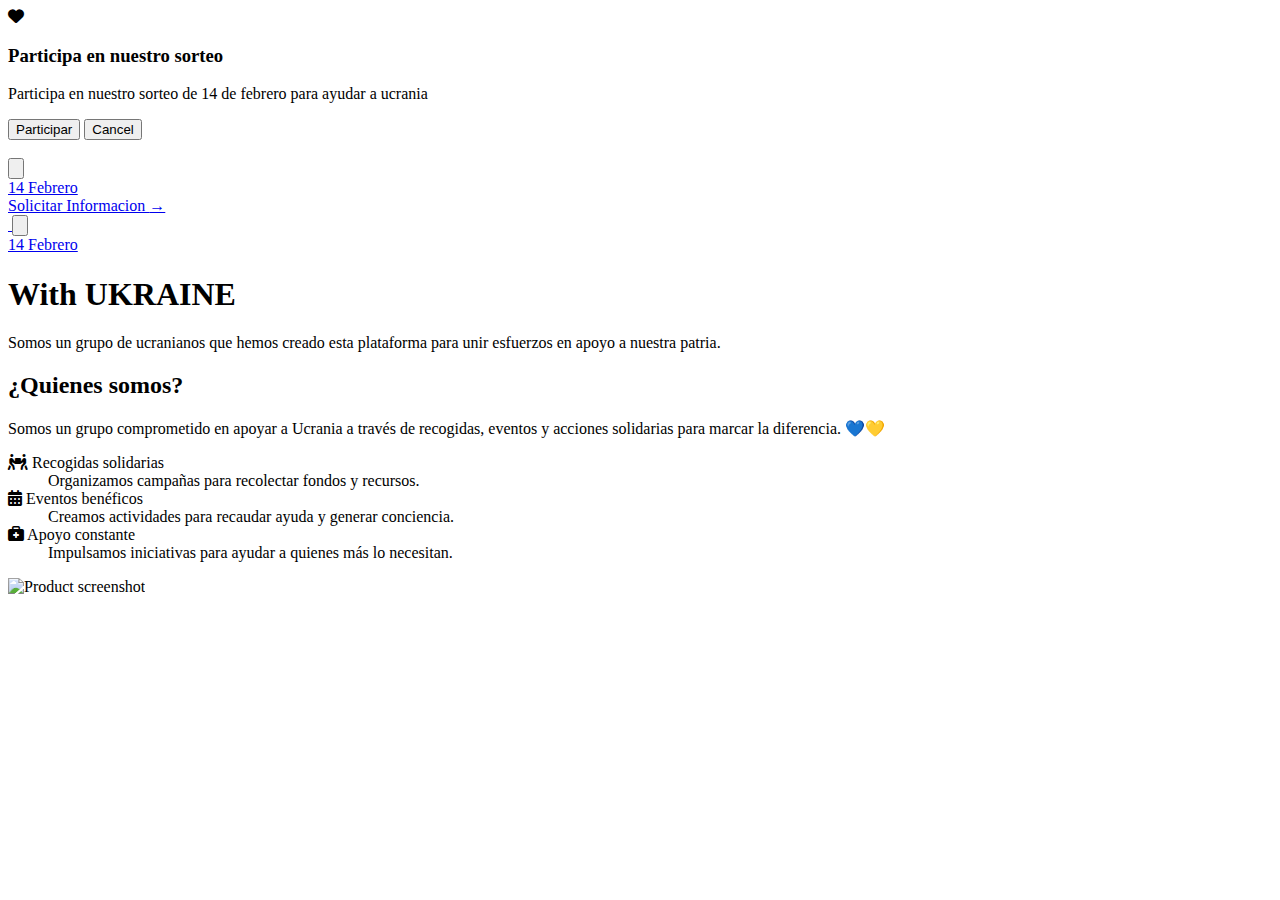
==== index.html @ a2b6163d "Update index.html" ====
<!doctype html>
<html>

<head>
    <meta charset="UTF-8">
    <meta name="viewport" content="width=device-width, initial-scale=1.0">
    <link href="./output.css" rel="stylesheet">
    <script src="https://cdn.tailwindcss.com"></script>
    <link href="https://cdnjs.cloudflare.com/ajax/libs/font-awesome/6.5.1/css/all.min.css" rel="stylesheet">

</head>

<body class="bg-white">
    <div class="relative z-50" id="alerta" aria-labelledby="modal-title" role="dialog" aria-modal="true">
        <!--
          Background backdrop, show/hide based on modal state.
      
          Entering: "ease-out duration-300"
            From: "opacity-0"
            To: "opacity-100"
          Leaving: "ease-in duration-200"
            From: "opacity-100"
            To: "opacity-0"
        -->
        <div class="fixed inset-0 bg-gray-500/75 transition-opacity" aria-hidden="true"></div>
      
        <div class="fixed inset-0 z-10 w-screen overflow-y-auto">
          <div class="flex min-h-full items-end justify-center p-4 text-center sm:items-center sm:p-0">
            <!--
              Modal panel, show/hide based on modal state.
      
              Entering: "ease-out duration-300"
                From: "opacity-0 translate-y-4 sm:translate-y-0 sm:scale-95"
                To: "opacity-100 translate-y-0 sm:scale-100"
              Leaving: "ease-in duration-200"
                From: "opacity-100 translate-y-0 sm:scale-100"
                To: "opacity-0 translate-y-4 sm:translate-y-0 sm:scale-95"
            -->
            <div class="relative transform overflow-hidden rounded-lg bg-white text-left shadow-xl transition-all sm:my-8 sm:w-full sm:max-w-lg">
              <div class="bg-white px-4 pb-4 pt-5 sm:p-6 sm:pb-4">
                <div class="sm:flex sm:items-start">
                  <div class="mx-auto flex size-12 shrink-0 items-center justify-center rounded-full bg-red-100 sm:mx-0 sm:size-10">
                    <i class="fas fa-heart text-red-600"></i>
                  </div>
                  <div class="mt-3 text-center sm:ml-4 sm:mt-0 sm:text-left">
                    <h3 class="text-base font-semibold text-gray-900" id="modal-title">Participa en nuestro sorteo</h3>
                    <div class="mt-2">
                      <p class="text-sm text-gray-500">Participa en nuestro sorteo de 14 de febrero para ayudar a ucrania</p>
                    </div>
                  </div>
                </div>
              </div>
              <div class="bg-gray-50 px-4 py-3 sm:flex sm:flex-row-reverse sm:px-6">
                <a href="14Febrery.html"><button type="button" class="inline-flex w-full justify-center rounded-md bg-red-600 px-3 py-2 text-sm font-semibold text-white shadow-sm hover:bg-red-500 sm:ml-3 sm:w-auto">Participar</button></a>
                <button type="button" class="mt-3 inline-flex w-full justify-center rounded-md bg-white px-3 py-2 text-sm font-semibold text-gray-900 shadow-sm ring-1 ring-inset ring-gray-300 hover:bg-gray-50 sm:mt-0 sm:w-auto"  onclick="document.getElementById('alerta').classList.add('hidden');">Cancel</button>
              </div>
            </div>
          </div>
        </div>
      </div>
      





    <div
        class="bg-[url('https://news.harvard.edu/wp-content/uploads/2023/02/Army.take3_.jpg')] bg-cover bg-center min-h-screen font-sans">
        <div class="absolute inset-0 bg-black bg-opacity-50 min-h-screen"></div>
        <header class="absolute inset-x-0 top-0 z-50 bg-white bg-opacity-95">
            <nav class="flex items-center justify-between p-6 lg:px-8" aria-label="Global">
                <div class="flex lg:flex-1">
                    <a href="#" class="-m-1.5 p-1.5">
                        <span class="sr-only">Your Company</span>
                        <img class="h-5 w-12 h-8"
                            src="https://upload.wikimedia.org/wikipedia/commons/d/d2/Flag_of_Ukraine.png" alt="">
                    </a>
                </div>
                <div class="flex lg:hidden">
                    <button type="button" onclick="document.getElementById('menuMobil').classList.remove('hidden');"
                        class="-m-2.5 inline-flex items-center justify-center rounded-md p-2.5 text-gray-700">
                        <span class="sr-only">Open main menu</span>
                        <svg class="h-6 w-6" fill="none" viewBox="0 0 24 24" stroke-width="1.5" stroke="currentColor"
                            aria-hidden="true">
                            <path stroke-linecap="round" stroke-linejoin="round"
                                d="M3.75 6.75h16.5M3.75 12h16.5m-16.5 5.25h16.5" />
                        </svg>
                    </button>
                </div>
                <div class="hidden lg:flex lg:gap-x-12 min-h-6">
                    <a href="14Febrery.html"
                        class="text-sm font-semibold  text-gray-900 hover:border-b-2 border-blue-600">14 Febrero</a>
                </div>
                <div class="hidden lg:flex lg:flex-1 lg:justify-end min-h-6">
                    <a href="#" class="text-sm font-semibold text-gray-900 hover:border-b-2 border-blue-600">Solicitar
                        Informacion <span aria-hidden="true">&rarr;</span></a>
                </div>
            </nav>
            <!-- Mobile menu, show/hide based on menu open state. -->
            <div class="hidden" role="dialog" aria-modal="true" id="menuMobil">
                <!-- Background backdrop, show/hide based on slide-over state. -->
                <div class="fixed inset-0 z-50"></div>
                <div
                    class="fixed inset-y-0 right-0 z-50 w-full overflow-y-auto bg-white px-6 py-6 sm:max-w-sm sm:ring-1 sm:ring-gray-900/10">
                    <div class="flex items-center justify-between">
                        <a href="#" class="-m-1.5 p-1.5">
                            <span class="sr-only"></span>
                            <img class="h-8 w-auto"
                                src="https://upload.wikimedia.org/wikipedia/commons/d/d2/Flag_of_Ukraine.png" alt="">
                        </a>
                        <button type="button" class="-m-2.5 rounded-md p-2.5 text-gray-700"
                            onclick="document.getElementById('menuMobil').classList.add('hidden');">
                            <span class="sr-only">Close menu</span>
                            <svg class="h-6 w-6" fill="none" viewBox="0 0 24 24" stroke-width="1.5"
                                stroke="currentColor" aria-hidden="true">
                                <path stroke-linecap="round" stroke-linejoin="round" d="M6 18L18 6M6 6l12 12" />
                            </svg>
                        </button>
                    </div>
                    <div class="mt-6 flow-root">
                        <div class="-my-6 divide-y divide-gray-500/10">
                            <div class="space-y-2 py-6">
                                <a href="14Febrery.html"
                                    class="-mx-3 block rounded-lg px-3 py-2 text-base font-semibold leading-7 text-gray-900 hover:bg-gray-50">14 Febrero</a>
                            </div>
                        </div>
                    </div>
                </div>
            </div>
        </header>

        <div class="relative isolate px-6 pt-14 lg:px-8">
            <div class="absolute inset-x-0 -top-40 -z-10 transform-gpu overflow-hidden blur-3xl sm:-top-80"
                aria-hidden="true">
            </div>
            <div class="mx-auto mt-24 max-w-2xl py-32 sm:py-48 lg:py-56">
                <div class="text-center">
                    <h1 class="text-6xl font-bold  text-gray-100 sm:text-6xl  mx-auto drop-shadow-2xl text-yellow-300">
                        <span class="text-blue-300">With</span> UKRAINE
                    </h1>
                    <p class="mt-6 text-2xl leading-8 text-gray-200 drop-shadow-2xl">Somos un grupo de ucranianos que hemos creado esta plataforma para unir esfuerzos en apoyo a nuestra patria.</p>
                </div>
            </div>
            <div class="absolute inset-x-0 top-[calc(100%-13rem)] -z-10 transform-gpu overflow-hidden blur-3xl sm:top-[calc(100%-30rem)]"
                aria-hidden="true">
            </div>
        </div>
    </div>


    <div class="overflow-hidden bg-white py-24 sm:py-32">
        <div class="mx-auto max-w-7xl px-6 lg:px-8">
          <div class="mx-auto grid max-w-5xl grid-cols-1 gap-x-8 gap-y-16 sm:gap-y-20 lg:mx-0 lg:max-w-none lg:grid-cols-2">
            <div class="lg:pr-8 lg:pt-4">
              <div class="lg:max-w-lg">
                <h2 class="text-base/7 font-semibold text-indigo-600">¿Quienes somos?</h2>
                <p class="mt-6 text-lg/8 text-gray-600">
                    Somos un grupo comprometido en apoyar a Ucrania a través de recogidas, eventos y acciones solidarias para marcar la diferencia. 💙💛
                </p>
                <dl class="mt-10 max-w-xl space-y-8 text-base/7 text-gray-600 lg:max-w-none">
                  <div class="relative pl-9">
                    <dt class="inline font-semibold text-gray-900">
                        <i class="fas fa-people-carry absolute left-1 top-1 size-5 text-blue-600"></i>
                      Recogidas solidarias
                    </dt>
                    <dd class="inline">Organizamos campañas para recolectar fondos y recursos.</dd>
                  </div>
                  <div class="relative pl-9">
                    <dt class="inline font-semibold text-gray-900">
                        <i class="fas fa-calendar-alt absolute left-1 top-1 size-5 text-blue-600"></i>
                      Eventos benéficos
                    </dt>
                    <dd class="inline">Creamos actividades para recaudar ayuda y generar conciencia.</dd>
                  </div>
                  <div class="relative pl-9">
                    <dt class="inline font-semibold text-gray-900">
                        <i class="fas fa-briefcase-medical absolute left-1 top-1 size-5 text-blue-600"></i>
                      Apoyo constante
                    </dt>
                    <dd class="inline">Impulsamos iniciativas para ayudar a quienes más lo necesitan.</dd>
                  </div>
                </dl>
              </div>
            </div>
            <img src="https://scontent-mad2-1.xx.fbcdn.net/v/t39.30808-6/321137244_679794130416095_3949566104194734731_n.jpg?_nc_cat=111&ccb=1-7&_nc_sid=833d8c&_nc_ohc=VjAqxbSDOZgQ7kNvgG7eJ32&_nc_oc=AdgOeaEQFK0tHNE-jDgSowk1Rozjx6UWqQG0G1ahQcMHtsNkcpV1XZ0ki5dDRpnmucW_BUl_ub6WFXS-797ycL9i&_nc_zt=23&_nc_ht=scontent-mad2-1.xx&_nc_gid=Afem6GfzBtDGXF2mvnQzTCA&oh=00_AYBz0h-4elzZ3Aw5ltiF-p58hUuXEhd-FnDLde322bGUjw&oe=67871D72" alt="Product screenshot" class="lg:w-[48rem] w-[90dvw] max-w-none rounded-xl shadow-xl ring-1 ring-gray-400/10 sm:w-[57rem] md:-ml-4 lg:-ml-0" width="2432" height="1442">
          </div>
        </div>
      </div>

<!--
  <div class="relative max-w-3xl mx-auto overflow-hidden pb-64">

    <div id="carousel" class="flex transition-transform duration-500">
      <div class="max-h-2xl w-full flex-shrink-0">
        <img src="https://scontent-mad2-1.xx.fbcdn.net/v/t39.30808-6/321137244_679794130416095_3949566104194734731_n.jpg?_nc_cat=111&ccb=1-7&_nc_sid=833d8c&_nc_ohc=VjAqxbSDOZgQ7kNvgG7eJ32&_nc_oc=AdgOeaEQFK0tHNE-jDgSowk1Rozjx6UWqQG0G1ahQcMHtsNkcpV1XZ0ki5dDRpnmucW_BUl_ub6WFXS-797ycL9i&_nc_zt=23&_nc_ht=scontent-mad2-1.xx&_nc_gid=AHRg5_4exmOF6PMIQFCkple&oh=00_AYCNdIA_QEkf7fqP9GL3FU6d3oOLPnqtrInCzu5cHaqZkQ&oe=67871D72" alt="Slide 1" class="w-full">
      </div>
      <div class="max-h-2xl w-full flex-shrink-0">
        <img src="https://scontent-mad1-1.xx.fbcdn.net/v/t39.30808-6/375950809_1840151389756657_5765390527375302239_n.jpg?_nc_cat=102&ccb=1-7&_nc_sid=833d8c&_nc_ohc=mFL5RlnmHu8Q7kNvgFbUGmw&_nc_oc=AdgdTkjpUb368ViM005WkElRFBgi7ivOPogq_k1XiSEpjl5PiXi3sVE1Gt6ifVuzGWkEnOTQZ6LhhBhZ26L3_roq&_nc_zt=23&_nc_ht=scontent-mad1-1.xx&_nc_gid=A4QV9-0YnTb9_czOYmLnXkV&oh=00_AYDCyl31qPC1lvDnQejdycBBl4kWm1NRofW4iANqbCVtog&oe=678720F5" alt="Slide 2" class="w-full">
      </div>
      <div class="max-h-2xl w-full flex-shrink-0">
        <img src="https://scontent-mad1-1.xx.fbcdn.net/v/t39.30808-6/325608784_550529347111866_7603254884123057804_n.jpg?_nc_cat=107&ccb=1-7&_nc_sid=833d8c&_nc_ohc=FVFv3f944boQ7kNvgEPAL2M&_nc_oc=Adgmz4MeSl04buzOqZcL2-fvX-2gUb-pwYioODHpU5mc_W8DxVWYi3F5mElkfNCB3roJy6xcX_bDLA1ej4NDc38o&_nc_zt=23&_nc_ht=scontent-mad1-1.xx&_nc_gid=AYW6vMtOFnOUxISUI5V6Fva&oh=00_AYCP-Az66ql5vC3FqqoA_3ElbKNGBbDwoYlEvERiLxONZQ&oe=6786FE90" alt="Slide 3" class="w-full">
      </div>
    </div>
    <button id="prev" class="absolute top-1/2 left-0 -translate-y-1/2 bg-gray-800 text-white px-4 py-2 rounded-l-md hover:bg-gray-600">❮</button>
    <button id="next" class="absolute top-1/2 right-0 -translate-y-1/2 bg-gray-800 text-white px-4 py-2 rounded-r-md hover:bg-gray-600">❯</button>
  </div>
-->

  <script>
    const carousel = document.getElementById('carousel');
    const slides = carousel.children;
    const totalSlides = slides.length;

    let currentSlide = 0;

    document.getElementById('next').addEventListener('click', () => {
      currentSlide = (currentSlide + 1) % totalSlides;
      carousel.style.transform = `translateX(-${currentSlide * 100}%)`;
    });

    document.getElementById('prev').addEventListener('click', () => {
      currentSlide = (currentSlide - 1 + totalSlides) % totalSlides;
      carousel.style.transform = `translateX(-${currentSlide * 100}%)`;
    });
  </script>
      
</body>

</html>
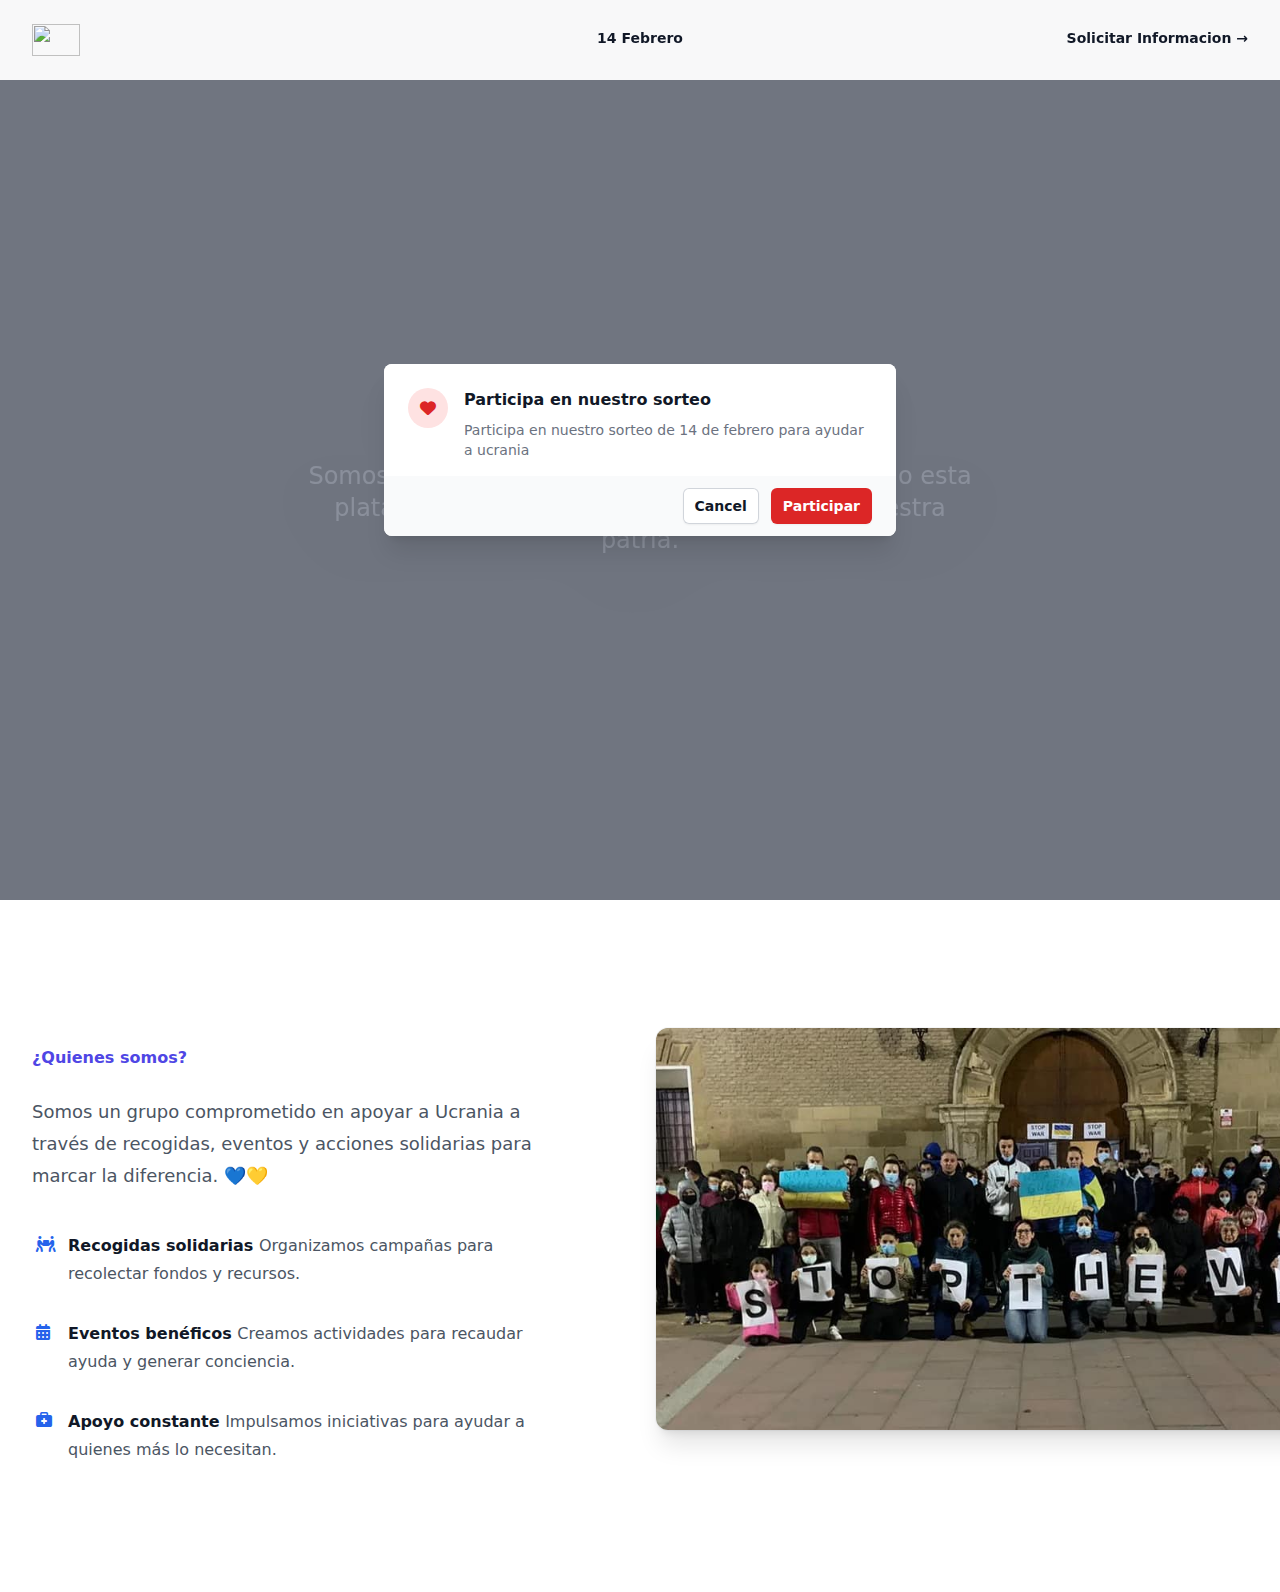
==== commit 38d1ef06: "Add files via upload" ====
--- a/index.html
+++ b/index.html
@@ -7,6 +7,8 @@
     <link href="./output.css" rel="stylesheet">
     <script src="https://cdn.tailwindcss.com"></script>
     <link href="https://cdnjs.cloudflare.com/ajax/libs/font-awesome/6.5.1/css/all.min.css" rel="stylesheet">
+    <link rel="icon" href="https://upload.wikimedia.org/wikipedia/commons/d/d2/Flag_of_Ukraine.png" type="image/x-icon">
+
 
 </head>
 
@@ -182,7 +184,7 @@
                 </dl>
               </div>
             </div>
-            <img src="https://scontent-mad2-1.xx.fbcdn.net/v/t39.30808-6/321137244_679794130416095_3949566104194734731_n.jpg?_nc_cat=111&ccb=1-7&_nc_sid=833d8c&_nc_ohc=VjAqxbSDOZgQ7kNvgG7eJ32&_nc_oc=AdgOeaEQFK0tHNE-jDgSowk1Rozjx6UWqQG0G1ahQcMHtsNkcpV1XZ0ki5dDRpnmucW_BUl_ub6WFXS-797ycL9i&_nc_zt=23&_nc_ht=scontent-mad2-1.xx&_nc_gid=Afem6GfzBtDGXF2mvnQzTCA&oh=00_AYBz0h-4elzZ3Aw5ltiF-p58hUuXEhd-FnDLde322bGUjw&oe=67871D72" alt="Product screenshot" class="lg:w-[48rem] w-[90dvw] max-w-none rounded-xl shadow-xl ring-1 ring-gray-400/10 sm:w-[57rem] md:-ml-4 lg:-ml-0" width="2432" height="1442">
+            <img src="fotoPrincipal.jpg" alt="" class="lg:w-[48rem] w-[90dvw] max-w-none rounded-xl shadow-xl ring-1 ring-gray-400/10 sm:w-[57rem] md:-ml-4 lg:-ml-0" width="2432" height="1442">
           </div>
         </div>
       </div>
@@ -226,4 +228,4 @@
       
 </body>
 
-</html>
+</html>--- a/output.css
+++ b/output.css
@@ -0,0 +1,3008 @@
+*, ::before, ::after {
+  --tw-border-spacing-x: 0;
+  --tw-border-spacing-y: 0;
+  --tw-translate-x: 0;
+  --tw-translate-y: 0;
+  --tw-rotate: 0;
+  --tw-skew-x: 0;
+  --tw-skew-y: 0;
+  --tw-scale-x: 1;
+  --tw-scale-y: 1;
+  --tw-pan-x:  ;
+  --tw-pan-y:  ;
+  --tw-pinch-zoom:  ;
+  --tw-scroll-snap-strictness: proximity;
+  --tw-gradient-from-position:  ;
+  --tw-gradient-via-position:  ;
+  --tw-gradient-to-position:  ;
+  --tw-ordinal:  ;
+  --tw-slashed-zero:  ;
+  --tw-numeric-figure:  ;
+  --tw-numeric-spacing:  ;
+  --tw-numeric-fraction:  ;
+  --tw-ring-inset:  ;
+  --tw-ring-offset-width: 0px;
+  --tw-ring-offset-color: #fff;
+  --tw-ring-color: rgb(59 130 246 / 0.5);
+  --tw-ring-offset-shadow: 0 0 #0000;
+  --tw-ring-shadow: 0 0 #0000;
+  --tw-shadow: 0 0 #0000;
+  --tw-shadow-colored: 0 0 #0000;
+  --tw-blur:  ;
+  --tw-brightness:  ;
+  --tw-contrast:  ;
+  --tw-grayscale:  ;
+  --tw-hue-rotate:  ;
+  --tw-invert:  ;
+  --tw-saturate:  ;
+  --tw-sepia:  ;
+  --tw-drop-shadow:  ;
+  --tw-backdrop-blur:  ;
+  --tw-backdrop-brightness:  ;
+  --tw-backdrop-contrast:  ;
+  --tw-backdrop-grayscale:  ;
+  --tw-backdrop-hue-rotate:  ;
+  --tw-backdrop-invert:  ;
+  --tw-backdrop-opacity:  ;
+  --tw-backdrop-saturate:  ;
+  --tw-backdrop-sepia:  ;
+  --tw-contain-size:  ;
+  --tw-contain-layout:  ;
+  --tw-contain-paint:  ;
+  --tw-contain-style:  ;
+}
+
+::backdrop {
+  --tw-border-spacing-x: 0;
+  --tw-border-spacing-y: 0;
+  --tw-translate-x: 0;
+  --tw-translate-y: 0;
+  --tw-rotate: 0;
+  --tw-skew-x: 0;
+  --tw-skew-y: 0;
+  --tw-scale-x: 1;
+  --tw-scale-y: 1;
+  --tw-pan-x:  ;
+  --tw-pan-y:  ;
+  --tw-pinch-zoom:  ;
+  --tw-scroll-snap-strictness: proximity;
+  --tw-gradient-from-position:  ;
+  --tw-gradient-via-position:  ;
+  --tw-gradient-to-position:  ;
+  --tw-ordinal:  ;
+  --tw-slashed-zero:  ;
+  --tw-numeric-figure:  ;
+  --tw-numeric-spacing:  ;
+  --tw-numeric-fraction:  ;
+  --tw-ring-inset:  ;
+  --tw-ring-offset-width: 0px;
+  --tw-ring-offset-color: #fff;
+  --tw-ring-color: rgb(59 130 246 / 0.5);
+  --tw-ring-offset-shadow: 0 0 #0000;
+  --tw-ring-shadow: 0 0 #0000;
+  --tw-shadow: 0 0 #0000;
+  --tw-shadow-colored: 0 0 #0000;
+  --tw-blur:  ;
+  --tw-brightness:  ;
+  --tw-contrast:  ;
+  --tw-grayscale:  ;
+  --tw-hue-rotate:  ;
+  --tw-invert:  ;
+  --tw-saturate:  ;
+  --tw-sepia:  ;
+  --tw-drop-shadow:  ;
+  --tw-backdrop-blur:  ;
+  --tw-backdrop-brightness:  ;
+  --tw-backdrop-contrast:  ;
+  --tw-backdrop-grayscale:  ;
+  --tw-backdrop-hue-rotate:  ;
+  --tw-backdrop-invert:  ;
+  --tw-backdrop-opacity:  ;
+  --tw-backdrop-saturate:  ;
+  --tw-backdrop-sepia:  ;
+  --tw-contain-size:  ;
+  --tw-contain-layout:  ;
+  --tw-contain-paint:  ;
+  --tw-contain-style:  ;
+}
+
+/*
+! tailwindcss v3.4.17 | MIT License | https://tailwindcss.com
+*/
+
+/*
+1. Prevent padding and border from affecting element width. (https://github.com/mozdevs/cssremedy/issues/4)
+2. Allow adding a border to an element by just adding a border-width. (https://github.com/tailwindcss/tailwindcss/pull/116)
+*/
+
+*,
+::before,
+::after {
+  box-sizing: border-box;
+  /* 1 */
+  border-width: 0;
+  /* 2 */
+  border-style: solid;
+  /* 2 */
+  border-color: #e5e7eb;
+  /* 2 */
+}
+
+::before,
+::after {
+  --tw-content: '';
+}
+
+/*
+1. Use a consistent sensible line-height in all browsers.
+2. Prevent adjustments of font size after orientation changes in iOS.
+3. Use a more readable tab size.
+4. Use the user's configured `sans` font-family by default.
+5. Use the user's configured `sans` font-feature-settings by default.
+6. Use the user's configured `sans` font-variation-settings by default.
+7. Disable tap highlights on iOS
+*/
+
+html,
+:host {
+  line-height: 1.5;
+  /* 1 */
+  -webkit-text-size-adjust: 100%;
+  /* 2 */
+  -moz-tab-size: 4;
+  /* 3 */
+  -o-tab-size: 4;
+     tab-size: 4;
+  /* 3 */
+  font-family: ui-sans-serif, system-ui, sans-serif, "Apple Color Emoji", "Segoe UI Emoji", "Segoe UI Symbol", "Noto Color Emoji";
+  /* 4 */
+  font-feature-settings: normal;
+  /* 5 */
+  font-variation-settings: normal;
+  /* 6 */
+  -webkit-tap-highlight-color: transparent;
+  /* 7 */
+}
+
+/*
+1. Remove the margin in all browsers.
+2. Inherit line-height from `html` so users can set them as a class directly on the `html` element.
+*/
+
+body {
+  margin: 0;
+  /* 1 */
+  line-height: inherit;
+  /* 2 */
+}
+
+/*
+1. Add the correct height in Firefox.
+2. Correct the inheritance of border color in Firefox. (https://bugzilla.mozilla.org/show_bug.cgi?id=190655)
+3. Ensure horizontal rules are visible by default.
+*/
+
+hr {
+  height: 0;
+  /* 1 */
+  color: inherit;
+  /* 2 */
+  border-top-width: 1px;
+  /* 3 */
+}
+
+/*
+Add the correct text decoration in Chrome, Edge, and Safari.
+*/
+
+abbr:where([title]) {
+  -webkit-text-decoration: underline dotted;
+          text-decoration: underline dotted;
+}
+
+/*
+Remove the default font size and weight for headings.
+*/
+
+h1,
+h2,
+h3,
+h4,
+h5,
+h6 {
+  font-size: inherit;
+  font-weight: inherit;
+}
+
+/*
+Reset links to optimize for opt-in styling instead of opt-out.
+*/
+
+a {
+  color: inherit;
+  text-decoration: inherit;
+}
+
+/*
+Add the correct font weight in Edge and Safari.
+*/
+
+b,
+strong {
+  font-weight: bolder;
+}
+
+/*
+1. Use the user's configured `mono` font-family by default.
+2. Use the user's configured `mono` font-feature-settings by default.
+3. Use the user's configured `mono` font-variation-settings by default.
+4. Correct the odd `em` font sizing in all browsers.
+*/
+
+code,
+kbd,
+samp,
+pre {
+  font-family: ui-monospace, SFMono-Regular, Menlo, Monaco, Consolas, "Liberation Mono", "Courier New", monospace;
+  /* 1 */
+  font-feature-settings: normal;
+  /* 2 */
+  font-variation-settings: normal;
+  /* 3 */
+  font-size: 1em;
+  /* 4 */
+}
+
+/*
+Add the correct font size in all browsers.
+*/
+
+small {
+  font-size: 80%;
+}
+
+/*
+Prevent `sub` and `sup` elements from affecting the line height in all browsers.
+*/
+
+sub,
+sup {
+  font-size: 75%;
+  line-height: 0;
+  position: relative;
+  vertical-align: baseline;
+}
+
+sub {
+  bottom: -0.25em;
+}
+
+sup {
+  top: -0.5em;
+}
+
+/*
+1. Remove text indentation from table contents in Chrome and Safari. (https://bugs.chromium.org/p/chromium/issues/detail?id=999088, https://bugs.webkit.org/show_bug.cgi?id=201297)
+2. Correct table border color inheritance in all Chrome and Safari. (https://bugs.chromium.org/p/chromium/issues/detail?id=935729, https://bugs.webkit.org/show_bug.cgi?id=195016)
+3. Remove gaps between table borders by default.
+*/
+
+table {
+  text-indent: 0;
+  /* 1 */
+  border-color: inherit;
+  /* 2 */
+  border-collapse: collapse;
+  /* 3 */
+}
+
+/*
+1. Change the font styles in all browsers.
+2. Remove the margin in Firefox and Safari.
+3. Remove default padding in all browsers.
+*/
+
+button,
+input,
+optgroup,
+select,
+textarea {
+  font-family: inherit;
+  /* 1 */
+  font-feature-settings: inherit;
+  /* 1 */
+  font-variation-settings: inherit;
+  /* 1 */
+  font-size: 100%;
+  /* 1 */
+  font-weight: inherit;
+  /* 1 */
+  line-height: inherit;
+  /* 1 */
+  letter-spacing: inherit;
+  /* 1 */
+  color: inherit;
+  /* 1 */
+  margin: 0;
+  /* 2 */
+  padding: 0;
+  /* 3 */
+}
+
+/*
+Remove the inheritance of text transform in Edge and Firefox.
+*/
+
+button,
+select {
+  text-transform: none;
+}
+
+/*
+1. Correct the inability to style clickable types in iOS and Safari.
+2. Remove default button styles.
+*/
+
+button,
+input:where([type='button']),
+input:where([type='reset']),
+input:where([type='submit']) {
+  -webkit-appearance: button;
+  /* 1 */
+  background-color: transparent;
+  /* 2 */
+  background-image: none;
+  /* 2 */
+}
+
+/*
+Use the modern Firefox focus style for all focusable elements.
+*/
+
+:-moz-focusring {
+  outline: auto;
+}
+
+/*
+Remove the additional `:invalid` styles in Firefox. (https://github.com/mozilla/gecko-dev/blob/2f9eacd9d3d995c937b4251a5557d95d494c9be1/layout/style/res/forms.css#L728-L737)
+*/
+
+:-moz-ui-invalid {
+  box-shadow: none;
+}
+
+/*
+Add the correct vertical alignment in Chrome and Firefox.
+*/
+
+progress {
+  vertical-align: baseline;
+}
+
+/*
+Correct the cursor style of increment and decrement buttons in Safari.
+*/
+
+::-webkit-inner-spin-button,
+::-webkit-outer-spin-button {
+  height: auto;
+}
+
+/*
+1. Correct the odd appearance in Chrome and Safari.
+2. Correct the outline style in Safari.
+*/
+
+[type='search'] {
+  -webkit-appearance: textfield;
+  /* 1 */
+  outline-offset: -2px;
+  /* 2 */
+}
+
+/*
+Remove the inner padding in Chrome and Safari on macOS.
+*/
+
+::-webkit-search-decoration {
+  -webkit-appearance: none;
+}
+
+/*
+1. Correct the inability to style clickable types in iOS and Safari.
+2. Change font properties to `inherit` in Safari.
+*/
+
+::-webkit-file-upload-button {
+  -webkit-appearance: button;
+  /* 1 */
+  font: inherit;
+  /* 2 */
+}
+
+/*
+Add the correct display in Chrome and Safari.
+*/
+
+summary {
+  display: list-item;
+}
+
+/*
+Removes the default spacing and border for appropriate elements.
+*/
+
+blockquote,
+dl,
+dd,
+h1,
+h2,
+h3,
+h4,
+h5,
+h6,
+hr,
+figure,
+p,
+pre {
+  margin: 0;
+}
+
+fieldset {
+  margin: 0;
+  padding: 0;
+}
+
+legend {
+  padding: 0;
+}
+
+ol,
+ul,
+menu {
+  list-style: none;
+  margin: 0;
+  padding: 0;
+}
+
+/*
+Reset default styling for dialogs.
+*/
+
+dialog {
+  padding: 0;
+}
+
+/*
+Prevent resizing textareas horizontally by default.
+*/
+
+textarea {
+  resize: vertical;
+}
+
+/*
+1. Reset the default placeholder opacity in Firefox. (https://github.com/tailwindlabs/tailwindcss/issues/3300)
+2. Set the default placeholder color to the user's configured gray 400 color.
+*/
+
+input::-moz-placeholder, textarea::-moz-placeholder {
+  opacity: 1;
+  /* 1 */
+  color: #9ca3af;
+  /* 2 */
+}
+
+input::placeholder,
+textarea::placeholder {
+  opacity: 1;
+  /* 1 */
+  color: #9ca3af;
+  /* 2 */
+}
+
+/*
+Set the default cursor for buttons.
+*/
+
+button,
+[role="button"] {
+  cursor: pointer;
+}
+
+/*
+Make sure disabled buttons don't get the pointer cursor.
+*/
+
+:disabled {
+  cursor: default;
+}
+
+/*
+1. Make replaced elements `display: block` by default. (https://github.com/mozdevs/cssremedy/issues/14)
+2. Add `vertical-align: middle` to align replaced elements more sensibly by default. (https://github.com/jensimmons/cssremedy/issues/14#issuecomment-634934210)
+   This can trigger a poorly considered lint error in some tools but is included by design.
+*/
+
+img,
+svg,
+video,
+canvas,
+audio,
+iframe,
+embed,
+object {
+  display: block;
+  /* 1 */
+  vertical-align: middle;
+  /* 2 */
+}
+
+/*
+Constrain images and videos to the parent width and preserve their intrinsic aspect ratio. (https://github.com/mozdevs/cssremedy/issues/14)
+*/
+
+img,
+video {
+  max-width: 100%;
+  height: auto;
+}
+
+/* Make elements with the HTML hidden attribute stay hidden by default */
+
+[hidden]:where(:not([hidden="until-found"])) {
+  display: none;
+}
+
+:root,
+[data-theme] {
+  background-color: var(--fallback-b1,oklch(var(--b1)/1));
+  color: var(--fallback-bc,oklch(var(--bc)/1));
+}
+
+@supports not (color: oklch(0% 0 0)) {
+  :root {
+    color-scheme: light;
+    --fallback-p: #491eff;
+    --fallback-pc: #d4dbff;
+    --fallback-s: #ff41c7;
+    --fallback-sc: #fff9fc;
+    --fallback-a: #00cfbd;
+    --fallback-ac: #00100d;
+    --fallback-n: #2b3440;
+    --fallback-nc: #d7dde4;
+    --fallback-b1: #ffffff;
+    --fallback-b2: #e5e6e6;
+    --fallback-b3: #e5e6e6;
+    --fallback-bc: #1f2937;
+    --fallback-in: #00b3f0;
+    --fallback-inc: #000000;
+    --fallback-su: #00ca92;
+    --fallback-suc: #000000;
+    --fallback-wa: #ffc22d;
+    --fallback-wac: #000000;
+    --fallback-er: #ff6f70;
+    --fallback-erc: #000000;
+  }
+
+  @media (prefers-color-scheme: dark) {
+    :root {
+      color-scheme: dark;
+      --fallback-p: #7582ff;
+      --fallback-pc: #050617;
+      --fallback-s: #ff71cf;
+      --fallback-sc: #190211;
+      --fallback-a: #00c7b5;
+      --fallback-ac: #000e0c;
+      --fallback-n: #2a323c;
+      --fallback-nc: #a6adbb;
+      --fallback-b1: #1d232a;
+      --fallback-b2: #191e24;
+      --fallback-b3: #15191e;
+      --fallback-bc: #a6adbb;
+      --fallback-in: #00b3f0;
+      --fallback-inc: #000000;
+      --fallback-su: #00ca92;
+      --fallback-suc: #000000;
+      --fallback-wa: #ffc22d;
+      --fallback-wac: #000000;
+      --fallback-er: #ff6f70;
+      --fallback-erc: #000000;
+    }
+  }
+}
+
+html {
+  -webkit-tap-highlight-color: transparent;
+}
+
+* {
+  scrollbar-color: color-mix(in oklch, currentColor 35%, transparent) transparent;
+}
+
+*:hover {
+  scrollbar-color: color-mix(in oklch, currentColor 60%, transparent) transparent;
+}
+
+:root {
+  color-scheme: light;
+  --in: 72.06% 0.191 231.6;
+  --su: 64.8% 0.150 160;
+  --wa: 84.71% 0.199 83.87;
+  --er: 71.76% 0.221 22.18;
+  --pc: 89.824% 0.06192 275.75;
+  --ac: 15.352% 0.0368 183.61;
+  --inc: 0% 0 0;
+  --suc: 0% 0 0;
+  --wac: 0% 0 0;
+  --erc: 0% 0 0;
+  --rounded-box: 1rem;
+  --rounded-btn: 0.5rem;
+  --rounded-badge: 1.9rem;
+  --animation-btn: 0.25s;
+  --animation-input: .2s;
+  --btn-focus-scale: 0.95;
+  --border-btn: 1px;
+  --tab-border: 1px;
+  --tab-radius: 0.5rem;
+  --p: 49.12% 0.3096 275.75;
+  --s: 69.71% 0.329 342.55;
+  --sc: 98.71% 0.0106 342.55;
+  --a: 76.76% 0.184 183.61;
+  --n: 32.1785% 0.02476 255.701624;
+  --nc: 89.4994% 0.011585 252.096176;
+  --b1: 100% 0 0;
+  --b2: 96.1151% 0 0;
+  --b3: 92.4169% 0.00108 197.137559;
+  --bc: 27.8078% 0.029596 256.847952;
+}
+
+@media (prefers-color-scheme: dark) {
+  :root {
+    color-scheme: dark;
+    --in: 72.06% 0.191 231.6;
+    --su: 64.8% 0.150 160;
+    --wa: 84.71% 0.199 83.87;
+    --er: 71.76% 0.221 22.18;
+    --pc: 13.138% 0.0392 275.75;
+    --sc: 14.96% 0.052 342.55;
+    --ac: 14.902% 0.0334 183.61;
+    --inc: 0% 0 0;
+    --suc: 0% 0 0;
+    --wac: 0% 0 0;
+    --erc: 0% 0 0;
+    --rounded-box: 1rem;
+    --rounded-btn: 0.5rem;
+    --rounded-badge: 1.9rem;
+    --animation-btn: 0.25s;
+    --animation-input: .2s;
+    --btn-focus-scale: 0.95;
+    --border-btn: 1px;
+    --tab-border: 1px;
+    --tab-radius: 0.5rem;
+    --p: 65.69% 0.196 275.75;
+    --s: 74.8% 0.26 342.55;
+    --a: 74.51% 0.167 183.61;
+    --n: 31.3815% 0.021108 254.139175;
+    --nc: 74.6477% 0.0216 264.435964;
+    --b1: 25.3267% 0.015896 252.417568;
+    --b2: 23.2607% 0.013807 253.100675;
+    --b3: 21.1484% 0.01165 254.087939;
+    --bc: 74.6477% 0.0216 264.435964;
+  }
+}
+
+[data-theme=light] {
+  color-scheme: light;
+  --in: 72.06% 0.191 231.6;
+  --su: 64.8% 0.150 160;
+  --wa: 84.71% 0.199 83.87;
+  --er: 71.76% 0.221 22.18;
+  --pc: 89.824% 0.06192 275.75;
+  --ac: 15.352% 0.0368 183.61;
+  --inc: 0% 0 0;
+  --suc: 0% 0 0;
+  --wac: 0% 0 0;
+  --erc: 0% 0 0;
+  --rounded-box: 1rem;
+  --rounded-btn: 0.5rem;
+  --rounded-badge: 1.9rem;
+  --animation-btn: 0.25s;
+  --animation-input: .2s;
+  --btn-focus-scale: 0.95;
+  --border-btn: 1px;
+  --tab-border: 1px;
+  --tab-radius: 0.5rem;
+  --p: 49.12% 0.3096 275.75;
+  --s: 69.71% 0.329 342.55;
+  --sc: 98.71% 0.0106 342.55;
+  --a: 76.76% 0.184 183.61;
+  --n: 32.1785% 0.02476 255.701624;
+  --nc: 89.4994% 0.011585 252.096176;
+  --b1: 100% 0 0;
+  --b2: 96.1151% 0 0;
+  --b3: 92.4169% 0.00108 197.137559;
+  --bc: 27.8078% 0.029596 256.847952;
+}
+
+[data-theme=dark] {
+  color-scheme: dark;
+  --in: 72.06% 0.191 231.6;
+  --su: 64.8% 0.150 160;
+  --wa: 84.71% 0.199 83.87;
+  --er: 71.76% 0.221 22.18;
+  --pc: 13.138% 0.0392 275.75;
+  --sc: 14.96% 0.052 342.55;
+  --ac: 14.902% 0.0334 183.61;
+  --inc: 0% 0 0;
+  --suc: 0% 0 0;
+  --wac: 0% 0 0;
+  --erc: 0% 0 0;
+  --rounded-box: 1rem;
+  --rounded-btn: 0.5rem;
+  --rounded-badge: 1.9rem;
+  --animation-btn: 0.25s;
+  --animation-input: .2s;
+  --btn-focus-scale: 0.95;
+  --border-btn: 1px;
+  --tab-border: 1px;
+  --tab-radius: 0.5rem;
+  --p: 65.69% 0.196 275.75;
+  --s: 74.8% 0.26 342.55;
+  --a: 74.51% 0.167 183.61;
+  --n: 31.3815% 0.021108 254.139175;
+  --nc: 74.6477% 0.0216 264.435964;
+  --b1: 25.3267% 0.015896 252.417568;
+  --b2: 23.2607% 0.013807 253.100675;
+  --b3: 21.1484% 0.01165 254.087939;
+  --bc: 74.6477% 0.0216 264.435964;
+}
+
+@media (hover:hover) {
+  .link-hover:hover {
+    text-decoration-line: underline;
+  }
+
+  .menu li > *:not(ul, .menu-title, details, .btn):active,
+.menu li > *:not(ul, .menu-title, details, .btn).active,
+.menu li > details > summary:active {
+    --tw-bg-opacity: 1;
+    background-color: var(--fallback-n,oklch(var(--n)/var(--tw-bg-opacity)));
+    --tw-text-opacity: 1;
+    color: var(--fallback-nc,oklch(var(--nc)/var(--tw-text-opacity)));
+  }
+}
+
+.btn {
+  display: inline-flex;
+  height: 3rem;
+  min-height: 3rem;
+  flex-shrink: 0;
+  cursor: pointer;
+  -webkit-user-select: none;
+     -moz-user-select: none;
+          user-select: none;
+  flex-wrap: wrap;
+  align-items: center;
+  justify-content: center;
+  border-radius: var(--rounded-btn, 0.5rem);
+  border-color: transparent;
+  border-color: oklch(var(--btn-color, var(--b2)) / var(--tw-border-opacity));
+  padding-left: 1rem;
+  padding-right: 1rem;
+  text-align: center;
+  font-size: 0.875rem;
+  line-height: 1em;
+  gap: 0.5rem;
+  font-weight: 600;
+  text-decoration-line: none;
+  transition-duration: 200ms;
+  transition-timing-function: cubic-bezier(0, 0, 0.2, 1);
+  border-width: var(--border-btn, 1px);
+  transition-property: color, background-color, border-color, opacity, box-shadow, transform;
+  --tw-text-opacity: 1;
+  color: var(--fallback-bc,oklch(var(--bc)/var(--tw-text-opacity)));
+  --tw-shadow: 0 1px 2px 0 rgb(0 0 0 / 0.05);
+  --tw-shadow-colored: 0 1px 2px 0 var(--tw-shadow-color);
+  box-shadow: var(--tw-ring-offset-shadow, 0 0 #0000), var(--tw-ring-shadow, 0 0 #0000), var(--tw-shadow);
+  outline-color: var(--fallback-bc,oklch(var(--bc)/1));
+  background-color: oklch(var(--btn-color, var(--b2)) / var(--tw-bg-opacity));
+  --tw-bg-opacity: 1;
+  --tw-border-opacity: 1;
+}
+
+.btn-disabled,
+  .btn[disabled],
+  .btn:disabled {
+  pointer-events: none;
+}
+
+:where(.btn:is(input[type="checkbox"])),
+:where(.btn:is(input[type="radio"])) {
+  width: auto;
+  -webkit-appearance: none;
+     -moz-appearance: none;
+          appearance: none;
+}
+
+.btn:is(input[type="checkbox"]):after,
+.btn:is(input[type="radio"]):after {
+  --tw-content: attr(aria-label);
+  content: var(--tw-content);
+}
+
+.card {
+  position: relative;
+  display: flex;
+  flex-direction: column;
+  border-radius: var(--rounded-box, 1rem);
+}
+
+.card:focus {
+  outline: 2px solid transparent;
+  outline-offset: 2px;
+}
+
+.card-body {
+  display: flex;
+  flex: 1 1 auto;
+  flex-direction: column;
+  padding: var(--padding-card, 2rem);
+  gap: 0.5rem;
+}
+
+.card-body :where(p) {
+  flex-grow: 1;
+}
+
+.card-actions {
+  display: flex;
+  flex-wrap: wrap;
+  align-items: flex-start;
+  gap: 0.5rem;
+}
+
+.card figure {
+  display: flex;
+  align-items: center;
+  justify-content: center;
+}
+
+.card.image-full {
+  display: grid;
+}
+
+.card.image-full:before {
+  position: relative;
+  content: "";
+  z-index: 10;
+  border-radius: var(--rounded-box, 1rem);
+  --tw-bg-opacity: 1;
+  background-color: var(--fallback-n,oklch(var(--n)/var(--tw-bg-opacity)));
+  opacity: 0.75;
+}
+
+.card.image-full:before,
+    .card.image-full > * {
+  grid-column-start: 1;
+  grid-row-start: 1;
+}
+
+.card.image-full > figure img {
+  height: 100%;
+  -o-object-fit: cover;
+     object-fit: cover;
+}
+
+.card.image-full > .card-body {
+  position: relative;
+  z-index: 20;
+  --tw-text-opacity: 1;
+  color: var(--fallback-nc,oklch(var(--nc)/var(--tw-text-opacity)));
+}
+
+.carousel {
+  display: inline-flex;
+  overflow-x: scroll;
+  scroll-snap-type: x mandatory;
+  scroll-behavior: smooth;
+  -ms-overflow-style: none;
+  scrollbar-width: none;
+}
+
+@media (hover: hover) {
+  .btn:hover {
+    --tw-border-opacity: 1;
+    border-color: var(--fallback-b3,oklch(var(--b3)/var(--tw-border-opacity)));
+    --tw-bg-opacity: 1;
+    background-color: var(--fallback-b3,oklch(var(--b3)/var(--tw-bg-opacity)));
+  }
+
+  @supports (color: color-mix(in oklab, black, black)) {
+    .btn:hover {
+      background-color: color-mix(
+            in oklab,
+            oklch(var(--btn-color, var(--b2)) / var(--tw-bg-opacity, 1)) 90%,
+            black
+          );
+      border-color: color-mix(
+            in oklab,
+            oklch(var(--btn-color, var(--b2)) / var(--tw-border-opacity, 1)) 90%,
+            black
+          );
+    }
+  }
+
+  @supports not (color: oklch(0% 0 0)) {
+    .btn:hover {
+      background-color: var(--btn-color, var(--fallback-b2));
+      border-color: var(--btn-color, var(--fallback-b2));
+    }
+  }
+
+  .btn.glass:hover {
+    --glass-opacity: 25%;
+    --glass-border-opacity: 15%;
+  }
+
+  .btn-disabled:hover,
+    .btn[disabled]:hover,
+    .btn:disabled:hover {
+    --tw-border-opacity: 0;
+    background-color: var(--fallback-n,oklch(var(--n)/var(--tw-bg-opacity)));
+    --tw-bg-opacity: 0.2;
+    color: var(--fallback-bc,oklch(var(--bc)/var(--tw-text-opacity)));
+    --tw-text-opacity: 0.2;
+  }
+
+  @supports (color: color-mix(in oklab, black, black)) {
+    .btn:is(input[type="checkbox"]:checked):hover, .btn:is(input[type="radio"]:checked):hover {
+      background-color: color-mix(in oklab, var(--fallback-p,oklch(var(--p)/1)) 90%, black);
+      border-color: color-mix(in oklab, var(--fallback-p,oklch(var(--p)/1)) 90%, black);
+    }
+  }
+
+  :where(.menu li:not(.menu-title, .disabled) > *:not(ul, details, .menu-title)):not(.active, .btn):hover, :where(.menu li:not(.menu-title, .disabled) > details > summary:not(.menu-title)):not(.active, .btn):hover {
+    cursor: pointer;
+    outline: 2px solid transparent;
+    outline-offset: 2px;
+  }
+
+  @supports (color: oklch(0% 0 0)) {
+    :where(.menu li:not(.menu-title, .disabled) > *:not(ul, details, .menu-title)):not(.active, .btn):hover, :where(.menu li:not(.menu-title, .disabled) > details > summary:not(.menu-title)):not(.active, .btn):hover {
+      background-color: var(--fallback-bc,oklch(var(--bc)/0.1));
+    }
+  }
+}
+
+.footer {
+  display: grid;
+  width: 100%;
+  grid-auto-flow: row;
+  place-items: start;
+  -moz-column-gap: 1rem;
+       column-gap: 1rem;
+  row-gap: 2.5rem;
+  font-size: 0.875rem;
+  line-height: 1.25rem;
+}
+
+.footer > * {
+  display: grid;
+  place-items: start;
+  gap: 0.5rem;
+}
+
+@media (min-width: 48rem) {
+  .footer {
+    grid-auto-flow: column;
+  }
+
+  .footer-center {
+    grid-auto-flow: row dense;
+  }
+}
+
+.link {
+  cursor: pointer;
+  text-decoration-line: underline;
+}
+
+.link-hover {
+  text-decoration-line: none;
+}
+
+.menu {
+  display: flex;
+  flex-direction: column;
+  flex-wrap: wrap;
+  font-size: 0.875rem;
+  line-height: 1.25rem;
+  padding: 0.5rem;
+}
+
+.menu :where(li ul) {
+  position: relative;
+  white-space: nowrap;
+  margin-inline-start: 1rem;
+  padding-inline-start: 0.5rem;
+}
+
+.menu :where(li:not(.menu-title) > *:not(ul, details, .menu-title, .btn)), .menu :where(li:not(.menu-title) > details > summary:not(.menu-title)) {
+  display: grid;
+  grid-auto-flow: column;
+  align-content: flex-start;
+  align-items: center;
+  gap: 0.5rem;
+  grid-auto-columns: minmax(auto, max-content) auto max-content;
+  -webkit-user-select: none;
+     -moz-user-select: none;
+          user-select: none;
+}
+
+.menu li.disabled {
+  cursor: not-allowed;
+  -webkit-user-select: none;
+     -moz-user-select: none;
+          user-select: none;
+  color: var(--fallback-bc,oklch(var(--bc)/0.3));
+}
+
+.menu :where(li > .menu-dropdown:not(.menu-dropdown-show)) {
+  display: none;
+}
+
+:where(.menu li) {
+  position: relative;
+  display: flex;
+  flex-shrink: 0;
+  flex-direction: column;
+  flex-wrap: wrap;
+  align-items: stretch;
+}
+
+:where(.menu li) .badge {
+  justify-self: end;
+}
+
+.modal {
+  pointer-events: none;
+  position: fixed;
+  inset: 0px;
+  margin: 0px;
+  display: grid;
+  height: 100%;
+  max-height: none;
+  width: 100%;
+  max-width: none;
+  justify-items: center;
+  padding: 0px;
+  opacity: 0;
+  overscroll-behavior: contain;
+  z-index: 999;
+  background-color: transparent;
+  color: inherit;
+  transition-duration: 200ms;
+  transition-timing-function: cubic-bezier(0, 0, 0.2, 1);
+  transition-property: transform, opacity, visibility;
+  overflow-y: hidden;
+}
+
+:where(.modal) {
+  align-items: center;
+}
+
+.modal-open,
+.modal:target,
+.modal-toggle:checked + .modal,
+.modal[open] {
+  pointer-events: auto;
+  visibility: visible;
+  opacity: 1;
+}
+
+:root:has(:is(.modal-open, .modal:target, .modal-toggle:checked + .modal, .modal[open])) {
+  overflow: hidden;
+  scrollbar-gutter: stable;
+}
+
+.tabs {
+  display: grid;
+  align-items: flex-end;
+}
+
+.timeline {
+  position: relative;
+  display: flex;
+}
+
+:where(.timeline > li) {
+  position: relative;
+  display: grid;
+  flex-shrink: 0;
+  align-items: center;
+  grid-template-rows: var(--timeline-row-start, minmax(0, 1fr)) auto var(
+      --timeline-row-end,
+      minmax(0, 1fr)
+    );
+  grid-template-columns: var(--timeline-col-start, minmax(0, 1fr)) auto var(
+      --timeline-col-end,
+      minmax(0, 1fr)
+    );
+}
+
+.timeline > li > hr {
+  width: 100%;
+  border-width: 0px;
+}
+
+:where(.timeline > li > hr):first-child {
+  grid-column-start: 1;
+  grid-row-start: 2;
+}
+
+:where(.timeline > li > hr):last-child {
+  grid-column-start: 3;
+  grid-column-end: none;
+  grid-row-start: 2;
+  grid-row-end: auto;
+}
+
+@media (prefers-reduced-motion: no-preference) {
+  .btn {
+    animation: button-pop var(--animation-btn, 0.25s) ease-out;
+  }
+}
+
+.btn:active:hover,
+  .btn:active:focus {
+  animation: button-pop 0s ease-out;
+  transform: scale(var(--btn-focus-scale, 0.97));
+}
+
+@supports not (color: oklch(0% 0 0)) {
+  .btn {
+    background-color: var(--btn-color, var(--fallback-b2));
+    border-color: var(--btn-color, var(--fallback-b2));
+  }
+}
+
+.btn:focus-visible {
+  outline-style: solid;
+  outline-width: 2px;
+  outline-offset: 2px;
+}
+
+.btn.glass {
+  --tw-shadow: 0 0 #0000;
+  --tw-shadow-colored: 0 0 #0000;
+  box-shadow: var(--tw-ring-offset-shadow, 0 0 #0000), var(--tw-ring-shadow, 0 0 #0000), var(--tw-shadow);
+  outline-color: currentColor;
+}
+
+.btn.glass.btn-active {
+  --glass-opacity: 25%;
+  --glass-border-opacity: 15%;
+}
+
+.btn.btn-disabled,
+  .btn[disabled],
+  .btn:disabled {
+  --tw-border-opacity: 0;
+  background-color: var(--fallback-n,oklch(var(--n)/var(--tw-bg-opacity)));
+  --tw-bg-opacity: 0.2;
+  color: var(--fallback-bc,oklch(var(--bc)/var(--tw-text-opacity)));
+  --tw-text-opacity: 0.2;
+}
+
+.btn:is(input[type="checkbox"]:checked),
+.btn:is(input[type="radio"]:checked) {
+  --tw-border-opacity: 1;
+  border-color: var(--fallback-p,oklch(var(--p)/var(--tw-border-opacity)));
+  --tw-bg-opacity: 1;
+  background-color: var(--fallback-p,oklch(var(--p)/var(--tw-bg-opacity)));
+  --tw-text-opacity: 1;
+  color: var(--fallback-pc,oklch(var(--pc)/var(--tw-text-opacity)));
+}
+
+.btn:is(input[type="checkbox"]:checked):focus-visible, .btn:is(input[type="radio"]:checked):focus-visible {
+  outline-color: var(--fallback-p,oklch(var(--p)/1));
+}
+
+@keyframes button-pop {
+  0% {
+    transform: scale(var(--btn-focus-scale, 0.98));
+  }
+
+  40% {
+    transform: scale(1.02);
+  }
+
+  100% {
+    transform: scale(1);
+  }
+}
+
+.card :where(figure:first-child) {
+  overflow: hidden;
+  border-start-start-radius: inherit;
+  border-start-end-radius: inherit;
+  border-end-start-radius: unset;
+  border-end-end-radius: unset;
+}
+
+.card :where(figure:last-child) {
+  overflow: hidden;
+  border-start-start-radius: unset;
+  border-start-end-radius: unset;
+  border-end-start-radius: inherit;
+  border-end-end-radius: inherit;
+}
+
+.card:focus-visible {
+  outline: 2px solid currentColor;
+  outline-offset: 2px;
+}
+
+.card.bordered {
+  border-width: 1px;
+  --tw-border-opacity: 1;
+  border-color: var(--fallback-b2,oklch(var(--b2)/var(--tw-border-opacity)));
+}
+
+.card.compact .card-body {
+  padding: 1rem;
+  font-size: 0.875rem;
+  line-height: 1.25rem;
+}
+
+.card-title {
+  display: flex;
+  align-items: center;
+  gap: 0.5rem;
+  font-size: 1.25rem;
+  line-height: 1.75rem;
+  font-weight: 600;
+}
+
+.card.image-full :where(figure) {
+  overflow: hidden;
+  border-radius: inherit;
+}
+
+.carousel::-webkit-scrollbar {
+  display: none;
+}
+
+@keyframes checkmark {
+  0% {
+    background-position-y: 5px;
+  }
+
+  50% {
+    background-position-y: -2px;
+  }
+
+  100% {
+    background-position-y: 0;
+  }
+}
+
+.footer-title {
+  margin-bottom: 0.5rem;
+  font-weight: 700;
+  text-transform: uppercase;
+  opacity: 0.6;
+}
+
+.join > :where(*:not(:first-child)):is(.btn) {
+  margin-inline-start: calc(var(--border-btn) * -1);
+}
+
+.link:focus {
+  outline: 2px solid transparent;
+  outline-offset: 2px;
+}
+
+.link:focus-visible {
+  outline: 2px solid currentColor;
+  outline-offset: 2px;
+}
+
+:where(.menu li:empty) {
+  --tw-bg-opacity: 1;
+  background-color: var(--fallback-bc,oklch(var(--bc)/var(--tw-bg-opacity)));
+  opacity: 0.1;
+  margin: 0.5rem 1rem;
+  height: 1px;
+}
+
+.menu :where(li ul):before {
+  position: absolute;
+  bottom: 0.75rem;
+  inset-inline-start: 0px;
+  top: 0.75rem;
+  width: 1px;
+  --tw-bg-opacity: 1;
+  background-color: var(--fallback-bc,oklch(var(--bc)/var(--tw-bg-opacity)));
+  opacity: 0.1;
+  content: "";
+}
+
+.menu :where(li:not(.menu-title) > *:not(ul, details, .menu-title, .btn)),
+.menu :where(li:not(.menu-title) > details > summary:not(.menu-title)) {
+  border-radius: var(--rounded-btn, 0.5rem);
+  padding-left: 1rem;
+  padding-right: 1rem;
+  padding-top: 0.5rem;
+  padding-bottom: 0.5rem;
+  text-align: start;
+  transition-property: color, background-color, border-color, text-decoration-color, fill, stroke, opacity, box-shadow, transform, filter, -webkit-backdrop-filter;
+  transition-property: color, background-color, border-color, text-decoration-color, fill, stroke, opacity, box-shadow, transform, filter, backdrop-filter;
+  transition-property: color, background-color, border-color, text-decoration-color, fill, stroke, opacity, box-shadow, transform, filter, backdrop-filter, -webkit-backdrop-filter;
+  transition-timing-function: cubic-bezier(0.4, 0, 0.2, 1);
+  transition-timing-function: cubic-bezier(0, 0, 0.2, 1);
+  transition-duration: 200ms;
+  text-wrap: balance;
+}
+
+:where(.menu li:not(.menu-title, .disabled) > *:not(ul, details, .menu-title)):not(summary, .active, .btn).focus, :where(.menu li:not(.menu-title, .disabled) > *:not(ul, details, .menu-title)):not(summary, .active, .btn):focus, :where(.menu li:not(.menu-title, .disabled) > *:not(ul, details, .menu-title)):is(summary):not(.active, .btn):focus-visible, :where(.menu li:not(.menu-title, .disabled) > details > summary:not(.menu-title)):not(summary, .active, .btn).focus, :where(.menu li:not(.menu-title, .disabled) > details > summary:not(.menu-title)):not(summary, .active, .btn):focus, :where(.menu li:not(.menu-title, .disabled) > details > summary:not(.menu-title)):is(summary):not(.active, .btn):focus-visible {
+  cursor: pointer;
+  background-color: var(--fallback-bc,oklch(var(--bc)/0.1));
+  --tw-text-opacity: 1;
+  color: var(--fallback-bc,oklch(var(--bc)/var(--tw-text-opacity)));
+  outline: 2px solid transparent;
+  outline-offset: 2px;
+}
+
+.menu li > *:not(ul, .menu-title, details, .btn):active,
+.menu li > *:not(ul, .menu-title, details, .btn).active,
+.menu li > details > summary:active {
+  --tw-bg-opacity: 1;
+  background-color: var(--fallback-n,oklch(var(--n)/var(--tw-bg-opacity)));
+  --tw-text-opacity: 1;
+  color: var(--fallback-nc,oklch(var(--nc)/var(--tw-text-opacity)));
+}
+
+.menu :where(li > details > summary)::-webkit-details-marker {
+  display: none;
+}
+
+.menu :where(li > details > summary):after,
+.menu :where(li > .menu-dropdown-toggle):after {
+  justify-self: end;
+  display: block;
+  margin-top: -0.5rem;
+  height: 0.5rem;
+  width: 0.5rem;
+  transform: rotate(45deg);
+  transition-property: transform, margin-top;
+  transition-duration: 0.3s;
+  transition-timing-function: cubic-bezier(0.4, 0, 0.2, 1);
+  content: "";
+  transform-origin: 75% 75%;
+  box-shadow: 2px 2px;
+  pointer-events: none;
+}
+
+.menu :where(li > details[open] > summary):after,
+.menu :where(li > .menu-dropdown-toggle.menu-dropdown-show):after {
+  transform: rotate(225deg);
+  margin-top: 0;
+}
+
+.modal:not(dialog:not(.modal-open)),
+  .modal::backdrop {
+  background-color: #0006;
+  animation: modal-pop 0.2s ease-out;
+}
+
+.modal-open .modal-box,
+.modal-toggle:checked + .modal .modal-box,
+.modal:target .modal-box,
+.modal[open] .modal-box {
+  --tw-translate-y: 0px;
+  --tw-scale-x: 1;
+  --tw-scale-y: 1;
+  transform: translate(var(--tw-translate-x), var(--tw-translate-y)) rotate(var(--tw-rotate)) skewX(var(--tw-skew-x)) skewY(var(--tw-skew-y)) scaleX(var(--tw-scale-x)) scaleY(var(--tw-scale-y));
+}
+
+@keyframes modal-pop {
+  0% {
+    opacity: 0;
+  }
+}
+
+@keyframes progress-loading {
+  50% {
+    background-position-x: -115%;
+  }
+}
+
+@keyframes radiomark {
+  0% {
+    box-shadow: 0 0 0 12px var(--fallback-b1,oklch(var(--b1)/1)) inset,
+      0 0 0 12px var(--fallback-b1,oklch(var(--b1)/1)) inset;
+  }
+
+  50% {
+    box-shadow: 0 0 0 3px var(--fallback-b1,oklch(var(--b1)/1)) inset,
+      0 0 0 3px var(--fallback-b1,oklch(var(--b1)/1)) inset;
+  }
+
+  100% {
+    box-shadow: 0 0 0 4px var(--fallback-b1,oklch(var(--b1)/1)) inset,
+      0 0 0 4px var(--fallback-b1,oklch(var(--b1)/1)) inset;
+  }
+}
+
+@keyframes rating-pop {
+  0% {
+    transform: translateY(-0.125em);
+  }
+
+  40% {
+    transform: translateY(-0.125em);
+  }
+
+  100% {
+    transform: translateY(0);
+  }
+}
+
+@keyframes skeleton {
+  from {
+    background-position: 150%;
+  }
+
+  to {
+    background-position: -50%;
+  }
+}
+
+.timeline hr {
+  height: 0.25rem;
+}
+
+:where(.timeline hr) {
+  --tw-bg-opacity: 1;
+  background-color: var(--fallback-b3,oklch(var(--b3)/var(--tw-bg-opacity)));
+}
+
+:where(.timeline:has(.timeline-middle) hr):first-child {
+  border-start-end-radius: var(--rounded-badge, 1.9rem);
+  border-end-end-radius: var(--rounded-badge, 1.9rem);
+  border-start-start-radius: 0px;
+  border-end-start-radius: 0px;
+}
+
+:where(.timeline:has(.timeline-middle) hr):last-child {
+  border-start-start-radius: var(--rounded-badge, 1.9rem);
+  border-end-start-radius: var(--rounded-badge, 1.9rem);
+  border-start-end-radius: 0px;
+  border-end-end-radius: 0px;
+}
+
+:where(.timeline:not(:has(.timeline-middle)) :first-child hr:last-child) {
+  border-start-start-radius: var(--rounded-badge, 1.9rem);
+  border-end-start-radius: var(--rounded-badge, 1.9rem);
+  border-start-end-radius: 0px;
+  border-end-end-radius: 0px;
+}
+
+:where(.timeline:not(:has(.timeline-middle)) :last-child hr:first-child) {
+  border-start-end-radius: var(--rounded-badge, 1.9rem);
+  border-end-end-radius: var(--rounded-badge, 1.9rem);
+  border-start-start-radius: 0px;
+  border-end-start-radius: 0px;
+}
+
+@keyframes toast-pop {
+  0% {
+    transform: scale(0.9);
+    opacity: 0;
+  }
+
+  100% {
+    transform: scale(1);
+    opacity: 1;
+  }
+}
+
+.avatar.online:before {
+  content: "";
+  position: absolute;
+  z-index: 10;
+  display: block;
+  border-radius: 9999px;
+  --tw-bg-opacity: 1;
+  background-color: var(--fallback-su,oklch(var(--su)/var(--tw-bg-opacity)));
+  outline-style: solid;
+  outline-width: 2px;
+  outline-color: var(--fallback-b1,oklch(var(--b1)/1));
+  width: 15%;
+  height: 15%;
+  top: 7%;
+  right: 7%;
+}
+
+.card-compact .card-body {
+  padding: 1rem;
+  font-size: 0.875rem;
+  line-height: 1.25rem;
+}
+
+.card-compact .card-title {
+  margin-bottom: 0.25rem;
+}
+
+.card-normal .card-body {
+  padding: var(--padding-card, 2rem);
+  font-size: 1rem;
+  line-height: 1.5rem;
+}
+
+.card-normal .card-title {
+  margin-bottom: 0.75rem;
+}
+
+.join.join-vertical > :where(*:not(:first-child)):is(.btn) {
+  margin-top: calc(var(--border-btn) * -1);
+}
+
+.join.join-horizontal > :where(*:not(:first-child)):is(.btn) {
+  margin-inline-start: calc(var(--border-btn) * -1);
+  margin-top: 0px;
+}
+
+.sr-only {
+  position: absolute;
+  width: 1px;
+  height: 1px;
+  padding: 0;
+  margin: -1px;
+  overflow: hidden;
+  clip: rect(0, 0, 0, 0);
+  white-space: nowrap;
+  border-width: 0;
+}
+
+.fixed {
+  position: fixed;
+}
+
+.absolute {
+  position: absolute;
+}
+
+.relative {
+  position: relative;
+}
+
+.inset-0 {
+  inset: 0px;
+}
+
+.inset-x-0 {
+  left: 0px;
+  right: 0px;
+}
+
+.inset-y-0 {
+  top: 0px;
+  bottom: 0px;
+}
+
+.-top-40 {
+  top: -10rem;
+}
+
+.left-0 {
+  left: 0px;
+}
+
+.left-1 {
+  left: 0.25rem;
+}
+
+.right-0 {
+  right: 0px;
+}
+
+.top-0 {
+  top: 0px;
+}
+
+.top-1 {
+  top: 0.25rem;
+}
+
+.top-1\/2 {
+  top: 50%;
+}
+
+.top-\[calc\(100\%-13rem\)\] {
+  top: calc(100% - 13rem);
+}
+
+.isolate {
+  isolation: isolate;
+}
+
+.-z-10 {
+  z-index: -10;
+}
+
+.z-10 {
+  z-index: 10;
+}
+
+.z-50 {
+  z-index: 50;
+}
+
+.-m-1\.5 {
+  margin: -0.375rem;
+}
+
+.-m-2\.5 {
+  margin: -0.625rem;
+}
+
+.-mx-3 {
+  margin-left: -0.75rem;
+  margin-right: -0.75rem;
+}
+
+.-my-6 {
+  margin-top: -1.5rem;
+  margin-bottom: -1.5rem;
+}
+
+.mx-auto {
+  margin-left: auto;
+  margin-right: auto;
+}
+
+.-ml-12 {
+  margin-left: -3rem;
+}
+
+.-mr-1 {
+  margin-right: -0.25rem;
+}
+
+.-mt-12 {
+  margin-top: -3rem;
+}
+
+.mt-10 {
+  margin-top: 2.5rem;
+}
+
+.mt-2 {
+  margin-top: 0.5rem;
+}
+
+.mt-24 {
+  margin-top: 6rem;
+}
+
+.mt-3 {
+  margin-top: 0.75rem;
+}
+
+.mt-4 {
+  margin-top: 1rem;
+}
+
+.mt-6 {
+  margin-top: 1.5rem;
+}
+
+.mt-8 {
+  margin-top: 2rem;
+}
+
+.mt-\[2px\] {
+  margin-top: 2px;
+}
+
+.mt-auto {
+  margin-top: auto;
+}
+
+.mb-2 {
+  margin-bottom: 0.5rem;
+}
+
+.mt-5 {
+  margin-top: 1.25rem;
+}
+
+.mr-1 {
+  margin-right: 0.25rem;
+}
+
+.block {
+  display: block;
+}
+
+.inline-block {
+  display: inline-block;
+}
+
+.inline {
+  display: inline;
+}
+
+.flex {
+  display: flex;
+}
+
+.inline-flex {
+  display: inline-flex;
+}
+
+.flow-root {
+  display: flow-root;
+}
+
+.grid {
+  display: grid;
+}
+
+.hidden {
+  display: none;
+}
+
+.size-12 {
+  width: 3rem;
+  height: 3rem;
+}
+
+.size-5 {
+  width: 1.25rem;
+  height: 1.25rem;
+}
+
+.h-5 {
+  height: 1.25rem;
+}
+
+.h-6 {
+  height: 1.5rem;
+}
+
+.h-64 {
+  height: 16rem;
+}
+
+.h-8 {
+  height: 2rem;
+}
+
+.h-96 {
+  height: 24rem;
+}
+
+.h-7 {
+  height: 1.75rem;
+}
+
+.h-72 {
+  height: 18rem;
+}
+
+.max-h-96 {
+  max-height: 24rem;
+}
+
+.min-h-6 {
+  min-height: 1.5rem;
+}
+
+.min-h-\[700px\] {
+  min-height: 700px;
+}
+
+.min-h-full {
+  min-height: 100%;
+}
+
+.min-h-screen {
+  min-height: 100vh;
+}
+
+.w-12 {
+  width: 3rem;
+}
+
+.w-32 {
+  width: 8rem;
+}
+
+.w-5 {
+  width: 1.25rem;
+}
+
+.w-6 {
+  width: 1.5rem;
+}
+
+.w-64 {
+  width: 16rem;
+}
+
+.w-96 {
+  width: 24rem;
+}
+
+.w-\[48rem\] {
+  width: 48rem;
+}
+
+.w-\[90dvw\] {
+  width: 90dvw;
+}
+
+.w-auto {
+  width: auto;
+}
+
+.w-full {
+  width: 100%;
+}
+
+.w-min {
+  width: -moz-min-content;
+  width: min-content;
+}
+
+.w-screen {
+  width: 100vw;
+}
+
+.w-\[\] {
+  width: ;
+}
+
+.w-\[70dvw\] {
+  width: 70dvw;
+}
+
+.w-\[0dvw\] {
+  width: 0dvw;
+}
+
+.w-\[60dvw\] {
+  width: 60dvw;
+}
+
+.w-\[50dvw\] {
+  width: 50dvw;
+}
+
+.w-\[52dvw\] {
+  width: 52dvw;
+}
+
+.w-\[53dvw\] {
+  width: 53dvw;
+}
+
+.w-\[60\] {
+  width: 60;
+}
+
+.w-\[88dvw\] {
+  width: 88dvw;
+}
+
+.w-9 {
+  width: 2.25rem;
+}
+
+.w-\[89dwv\] {
+  width: 89dwv;
+}
+
+.w-\[80dwv\] {
+  width: 80dwv;
+}
+
+.w-\[95dwv\] {
+  width: 95dwv;
+}
+
+.w-\[dwv\] {
+  width: dwv;
+}
+
+.w-\[95dwvw\] {
+  width: 95dwvw;
+}
+
+.w-\[100dwvw\] {
+  width: 100dwvw;
+}
+
+.max-w-2xl {
+  max-width: 42rem;
+}
+
+.max-w-3xl {
+  max-width: 48rem;
+}
+
+.max-w-5xl {
+  max-width: 64rem;
+}
+
+.max-w-7xl {
+  max-width: 80rem;
+}
+
+.max-w-none {
+  max-width: none;
+}
+
+.max-w-xl {
+  max-width: 36rem;
+}
+
+.flex-shrink-0 {
+  flex-shrink: 0;
+}
+
+.shrink-0 {
+  flex-shrink: 0;
+}
+
+.origin-top-right {
+  transform-origin: top right;
+}
+
+.-translate-y-1\/2 {
+  --tw-translate-y: -50%;
+  transform: translate(var(--tw-translate-x), var(--tw-translate-y)) rotate(var(--tw-rotate)) skewX(var(--tw-skew-x)) skewY(var(--tw-skew-y)) scaleX(var(--tw-scale-x)) scaleY(var(--tw-scale-y));
+}
+
+.translate-y-0 {
+  --tw-translate-y: 0px;
+  transform: translate(var(--tw-translate-x), var(--tw-translate-y)) rotate(var(--tw-rotate)) skewX(var(--tw-skew-x)) skewY(var(--tw-skew-y)) scaleX(var(--tw-scale-x)) scaleY(var(--tw-scale-y));
+}
+
+.translate-y-4 {
+  --tw-translate-y: 1rem;
+  transform: translate(var(--tw-translate-x), var(--tw-translate-y)) rotate(var(--tw-rotate)) skewX(var(--tw-skew-x)) skewY(var(--tw-skew-y)) scaleX(var(--tw-scale-x)) scaleY(var(--tw-scale-y));
+}
+
+.scale-x-\[-1\] {
+  --tw-scale-x: -1;
+  transform: translate(var(--tw-translate-x), var(--tw-translate-y)) rotate(var(--tw-rotate)) skewX(var(--tw-skew-x)) skewY(var(--tw-skew-y)) scaleX(var(--tw-scale-x)) scaleY(var(--tw-scale-y));
+}
+
+.transform {
+  transform: translate(var(--tw-translate-x), var(--tw-translate-y)) rotate(var(--tw-rotate)) skewX(var(--tw-skew-x)) skewY(var(--tw-skew-y)) scaleX(var(--tw-scale-x)) scaleY(var(--tw-scale-y));
+}
+
+.transform-gpu {
+  transform: translate3d(var(--tw-translate-x), var(--tw-translate-y), 0) rotate(var(--tw-rotate)) skewX(var(--tw-skew-x)) skewY(var(--tw-skew-y)) scaleX(var(--tw-scale-x)) scaleY(var(--tw-scale-y));
+}
+
+.list-disc {
+  list-style-type: disc;
+}
+
+.grid-cols-1 {
+  grid-template-columns: repeat(1, minmax(0, 1fr));
+}
+
+.items-end {
+  align-items: flex-end;
+}
+
+.items-center {
+  align-items: center;
+}
+
+.justify-center {
+  justify-content: center;
+}
+
+.justify-between {
+  justify-content: space-between;
+}
+
+.gap-2 {
+  gap: 0.5rem;
+}
+
+.gap-x-6 {
+  -moz-column-gap: 1.5rem;
+       column-gap: 1.5rem;
+}
+
+.gap-x-8 {
+  -moz-column-gap: 2rem;
+       column-gap: 2rem;
+}
+
+.gap-y-16 {
+  row-gap: 4rem;
+}
+
+.space-y-2 > :not([hidden]) ~ :not([hidden]) {
+  --tw-space-y-reverse: 0;
+  margin-top: calc(0.5rem * calc(1 - var(--tw-space-y-reverse)));
+  margin-bottom: calc(0.5rem * var(--tw-space-y-reverse));
+}
+
+.space-y-4 > :not([hidden]) ~ :not([hidden]) {
+  --tw-space-y-reverse: 0;
+  margin-top: calc(1rem * calc(1 - var(--tw-space-y-reverse)));
+  margin-bottom: calc(1rem * var(--tw-space-y-reverse));
+}
+
+.space-y-8 > :not([hidden]) ~ :not([hidden]) {
+  --tw-space-y-reverse: 0;
+  margin-top: calc(2rem * calc(1 - var(--tw-space-y-reverse)));
+  margin-bottom: calc(2rem * var(--tw-space-y-reverse));
+}
+
+.divide-y > :not([hidden]) ~ :not([hidden]) {
+  --tw-divide-y-reverse: 0;
+  border-top-width: calc(1px * calc(1 - var(--tw-divide-y-reverse)));
+  border-bottom-width: calc(1px * var(--tw-divide-y-reverse));
+}
+
+.divide-gray-500\/10 > :not([hidden]) ~ :not([hidden]) {
+  border-color: rgb(107 114 128 / 0.1);
+}
+
+.overflow-hidden {
+  overflow: hidden;
+}
+
+.overflow-y-auto {
+  overflow-y: auto;
+}
+
+.rounded-full {
+  border-radius: 9999px;
+}
+
+.rounded-lg {
+  border-radius: 0.5rem;
+}
+
+.rounded-md {
+  border-radius: 0.375rem;
+}
+
+.rounded-xl {
+  border-radius: 0.75rem;
+}
+
+.rounded {
+  border-radius: 0.25rem;
+}
+
+.rounded-l-md {
+  border-top-left-radius: 0.375rem;
+  border-bottom-left-radius: 0.375rem;
+}
+
+.rounded-r-md {
+  border-top-right-radius: 0.375rem;
+  border-bottom-right-radius: 0.375rem;
+}
+
+.border-0 {
+  border-width: 0px;
+}
+
+.border {
+  border-width: 1px;
+}
+
+.border-b-2 {
+  border-bottom-width: 2px;
+}
+
+.border-\[\#eb8b3a\] {
+  --tw-border-opacity: 1;
+  border-color: rgb(235 139 58 / var(--tw-border-opacity, 1));
+}
+
+.border-blue-600 {
+  --tw-border-opacity: 1;
+  border-color: rgb(37 99 235 / var(--tw-border-opacity, 1));
+}
+
+.border-b-blue-600 {
+  --tw-border-opacity: 1;
+  border-bottom-color: rgb(37 99 235 / var(--tw-border-opacity, 1));
+}
+
+.bg-\[\#f56600\] {
+  --tw-bg-opacity: 1;
+  background-color: rgb(245 102 0 / var(--tw-bg-opacity, 1));
+}
+
+.bg-base-100 {
+  --tw-bg-opacity: 1;
+  background-color: var(--fallback-b1,oklch(var(--b1)/var(--tw-bg-opacity, 1)));
+}
+
+.bg-black {
+  --tw-bg-opacity: 1;
+  background-color: rgb(0 0 0 / var(--tw-bg-opacity, 1));
+}
+
+.bg-gray-100 {
+  --tw-bg-opacity: 1;
+  background-color: rgb(243 244 246 / var(--tw-bg-opacity, 1));
+}
+
+.bg-gray-50 {
+  --tw-bg-opacity: 1;
+  background-color: rgb(249 250 251 / var(--tw-bg-opacity, 1));
+}
+
+.bg-gray-500\/75 {
+  background-color: rgb(107 114 128 / 0.75);
+}
+
+.bg-gray-800 {
+  --tw-bg-opacity: 1;
+  background-color: rgb(31 41 55 / var(--tw-bg-opacity, 1));
+}
+
+.bg-gray-900 {
+  --tw-bg-opacity: 1;
+  background-color: rgb(17 24 39 / var(--tw-bg-opacity, 1));
+}
+
+.bg-pink-100 {
+  --tw-bg-opacity: 1;
+  background-color: rgb(252 231 243 / var(--tw-bg-opacity, 1));
+}
+
+.bg-red-100 {
+  --tw-bg-opacity: 1;
+  background-color: rgb(254 226 226 / var(--tw-bg-opacity, 1));
+}
+
+.bg-red-600 {
+  --tw-bg-opacity: 1;
+  background-color: rgb(220 38 38 / var(--tw-bg-opacity, 1));
+}
+
+.bg-white {
+  --tw-bg-opacity: 1;
+  background-color: rgb(255 255 255 / var(--tw-bg-opacity, 1));
+}
+
+.bg-opacity-50 {
+  --tw-bg-opacity: 0.5;
+}
+
+.bg-opacity-95 {
+  --tw-bg-opacity: 0.95;
+}
+
+.bg-\[url\(\'https\:\/\/masterd\.es\/web\/images\/heros\/cabecera-home\.webp\'\)\] {
+  background-image: url('https://masterd.es/web/images/heros/cabecera-home.webp');
+}
+
+.bg-\[url\(\'https\:\/\/news\.harvard\.edu\/wp-content\/uploads\/2023\/02\/Army\.take3_\.jpg\'\)\] {
+  background-image: url('https://news.harvard.edu/wp-content/uploads/2023/02/Army.take3_.jpg');
+}
+
+.bg-cover {
+  background-size: cover;
+}
+
+.bg-center {
+  background-position: center;
+}
+
+.p-1\.5 {
+  padding: 0.375rem;
+}
+
+.p-10 {
+  padding: 2.5rem;
+}
+
+.p-12 {
+  padding: 3rem;
+}
+
+.p-2\.5 {
+  padding: 0.625rem;
+}
+
+.p-4 {
+  padding: 1rem;
+}
+
+.p-6 {
+  padding: 1.5rem;
+}
+
+.px-3 {
+  padding-left: 0.75rem;
+  padding-right: 0.75rem;
+}
+
+.px-3\.5 {
+  padding-left: 0.875rem;
+  padding-right: 0.875rem;
+}
+
+.px-4 {
+  padding-left: 1rem;
+  padding-right: 1rem;
+}
+
+.px-6 {
+  padding-left: 1.5rem;
+  padding-right: 1.5rem;
+}
+
+.py-1 {
+  padding-top: 0.25rem;
+  padding-bottom: 0.25rem;
+}
+
+.py-2 {
+  padding-top: 0.5rem;
+  padding-bottom: 0.5rem;
+}
+
+.py-2\.5 {
+  padding-top: 0.625rem;
+  padding-bottom: 0.625rem;
+}
+
+.py-24 {
+  padding-top: 6rem;
+  padding-bottom: 6rem;
+}
+
+.py-3 {
+  padding-top: 0.75rem;
+  padding-bottom: 0.75rem;
+}
+
+.py-32 {
+  padding-top: 8rem;
+  padding-bottom: 8rem;
+}
+
+.py-6 {
+  padding-top: 1.5rem;
+  padding-bottom: 1.5rem;
+}
+
+.pb-4 {
+  padding-bottom: 1rem;
+}
+
+.pb-64 {
+  padding-bottom: 16rem;
+}
+
+.pl-6 {
+  padding-left: 1.5rem;
+}
+
+.pl-9 {
+  padding-left: 2.25rem;
+}
+
+.pt-14 {
+  padding-top: 3.5rem;
+}
+
+.pt-24 {
+  padding-top: 6rem;
+}
+
+.pt-5 {
+  padding-top: 1.25rem;
+}
+
+.text-left {
+  text-align: left;
+}
+
+.text-center {
+  text-align: center;
+}
+
+.align-middle {
+  vertical-align: middle;
+}
+
+.font-sans {
+  font-family: ui-sans-serif, system-ui, sans-serif, "Apple Color Emoji", "Segoe UI Emoji", "Segoe UI Symbol", "Noto Color Emoji";
+}
+
+.text-2xl {
+  font-size: 1.5rem;
+  line-height: 2rem;
+}
+
+.text-3xl {
+  font-size: 1.875rem;
+  line-height: 2.25rem;
+}
+
+.text-4xl {
+  font-size: 2.25rem;
+  line-height: 2.5rem;
+}
+
+.text-6xl {
+  font-size: 3.75rem;
+  line-height: 1;
+}
+
+.text-base {
+  font-size: 1rem;
+  line-height: 1.5rem;
+}
+
+.text-base\/7 {
+  font-size: 1rem;
+  line-height: 1.75rem;
+}
+
+.text-lg {
+  font-size: 1.125rem;
+  line-height: 1.75rem;
+}
+
+.text-lg\/8 {
+  font-size: 1.125rem;
+  line-height: 2rem;
+}
+
+.text-sm {
+  font-size: 0.875rem;
+  line-height: 1.25rem;
+}
+
+.text-xl {
+  font-size: 1.25rem;
+  line-height: 1.75rem;
+}
+
+.font-bold {
+  font-weight: 700;
+}
+
+.font-semibold {
+  font-weight: 600;
+}
+
+.leading-7 {
+  line-height: 1.75rem;
+}
+
+.leading-8 {
+  line-height: 2rem;
+}
+
+.tracking-tight {
+  letter-spacing: -0.025em;
+}
+
+.text-\[\#f56600\] {
+  --tw-text-opacity: 1;
+  color: rgb(245 102 0 / var(--tw-text-opacity, 1));
+}
+
+.text-base-content {
+  --tw-text-opacity: 1;
+  color: var(--fallback-bc,oklch(var(--bc)/var(--tw-text-opacity, 1)));
+}
+
+.text-black {
+  --tw-text-opacity: 1;
+  color: rgb(0 0 0 / var(--tw-text-opacity, 1));
+}
+
+.text-blue-300 {
+  --tw-text-opacity: 1;
+  color: rgb(147 197 253 / var(--tw-text-opacity, 1));
+}
+
+.text-blue-600 {
+  --tw-text-opacity: 1;
+  color: rgb(37 99 235 / var(--tw-text-opacity, 1));
+}
+
+.text-gray-100 {
+  --tw-text-opacity: 1;
+  color: rgb(243 244 246 / var(--tw-text-opacity, 1));
+}
+
+.text-gray-200 {
+  --tw-text-opacity: 1;
+  color: rgb(229 231 235 / var(--tw-text-opacity, 1));
+}
+
+.text-gray-500 {
+  --tw-text-opacity: 1;
+  color: rgb(107 114 128 / var(--tw-text-opacity, 1));
+}
+
+.text-gray-600 {
+  --tw-text-opacity: 1;
+  color: rgb(75 85 99 / var(--tw-text-opacity, 1));
+}
+
+.text-gray-700 {
+  --tw-text-opacity: 1;
+  color: rgb(55 65 81 / var(--tw-text-opacity, 1));
+}
+
+.text-gray-900 {
+  --tw-text-opacity: 1;
+  color: rgb(17 24 39 / var(--tw-text-opacity, 1));
+}
+
+.text-indigo-600 {
+  --tw-text-opacity: 1;
+  color: rgb(79 70 229 / var(--tw-text-opacity, 1));
+}
+
+.text-red-600 {
+  --tw-text-opacity: 1;
+  color: rgb(220 38 38 / var(--tw-text-opacity, 1));
+}
+
+.text-white {
+  --tw-text-opacity: 1;
+  color: rgb(255 255 255 / var(--tw-text-opacity, 1));
+}
+
+.text-yellow-300 {
+  --tw-text-opacity: 1;
+  color: rgb(253 224 71 / var(--tw-text-opacity, 1));
+}
+
+.text-red-900 {
+  --tw-text-opacity: 1;
+  color: rgb(127 29 29 / var(--tw-text-opacity, 1));
+}
+
+.text-blue-700 {
+  --tw-text-opacity: 1;
+  color: rgb(29 78 216 / var(--tw-text-opacity, 1));
+}
+
+.text-yellow-500 {
+  --tw-text-opacity: 1;
+  color: rgb(234 179 8 / var(--tw-text-opacity, 1));
+}
+
+.text-yellow-400 {
+  --tw-text-opacity: 1;
+  color: rgb(250 204 21 / var(--tw-text-opacity, 1));
+}
+
+.opacity-0 {
+  opacity: 0;
+}
+
+.opacity-100 {
+  opacity: 1;
+}
+
+.shadow-lg {
+  --tw-shadow: 0 10px 15px -3px rgb(0 0 0 / 0.1), 0 4px 6px -4px rgb(0 0 0 / 0.1);
+  --tw-shadow-colored: 0 10px 15px -3px var(--tw-shadow-color), 0 4px 6px -4px var(--tw-shadow-color);
+  box-shadow: var(--tw-ring-offset-shadow, 0 0 #0000), var(--tw-ring-shadow, 0 0 #0000), var(--tw-shadow);
+}
+
+.shadow-sm {
+  --tw-shadow: 0 1px 2px 0 rgb(0 0 0 / 0.05);
+  --tw-shadow-colored: 0 1px 2px 0 var(--tw-shadow-color);
+  box-shadow: var(--tw-ring-offset-shadow, 0 0 #0000), var(--tw-ring-shadow, 0 0 #0000), var(--tw-shadow);
+}
+
+.shadow-xl {
+  --tw-shadow: 0 20px 25px -5px rgb(0 0 0 / 0.1), 0 8px 10px -6px rgb(0 0 0 / 0.1);
+  --tw-shadow-colored: 0 20px 25px -5px var(--tw-shadow-color), 0 8px 10px -6px var(--tw-shadow-color);
+  box-shadow: var(--tw-ring-offset-shadow, 0 0 #0000), var(--tw-ring-shadow, 0 0 #0000), var(--tw-shadow);
+}
+
+.ring-1 {
+  --tw-ring-offset-shadow: var(--tw-ring-inset) 0 0 0 var(--tw-ring-offset-width) var(--tw-ring-offset-color);
+  --tw-ring-shadow: var(--tw-ring-inset) 0 0 0 calc(1px + var(--tw-ring-offset-width)) var(--tw-ring-color);
+  box-shadow: var(--tw-ring-offset-shadow), var(--tw-ring-shadow), var(--tw-shadow, 0 0 #0000);
+}
+
+.ring-inset {
+  --tw-ring-inset: inset;
+}
+
+.ring-black {
+  --tw-ring-opacity: 1;
+  --tw-ring-color: rgb(0 0 0 / var(--tw-ring-opacity, 1));
+}
+
+.ring-gray-300 {
+  --tw-ring-opacity: 1;
+  --tw-ring-color: rgb(209 213 219 / var(--tw-ring-opacity, 1));
+}
+
+.ring-gray-400\/10 {
+  --tw-ring-color: rgb(156 163 175 / 0.1);
+}
+
+.ring-opacity-5 {
+  --tw-ring-opacity: 0.05;
+}
+
+.blur-3xl {
+  --tw-blur: blur(64px);
+  filter: var(--tw-blur) var(--tw-brightness) var(--tw-contrast) var(--tw-grayscale) var(--tw-hue-rotate) var(--tw-invert) var(--tw-saturate) var(--tw-sepia) var(--tw-drop-shadow);
+}
+
+.brightness-0 {
+  --tw-brightness: brightness(0);
+  filter: var(--tw-blur) var(--tw-brightness) var(--tw-contrast) var(--tw-grayscale) var(--tw-hue-rotate) var(--tw-invert) var(--tw-saturate) var(--tw-sepia) var(--tw-drop-shadow);
+}
+
+.drop-shadow-2xl {
+  --tw-drop-shadow: drop-shadow(0 25px 25px rgb(0 0 0 / 0.15));
+  filter: var(--tw-blur) var(--tw-brightness) var(--tw-contrast) var(--tw-grayscale) var(--tw-hue-rotate) var(--tw-invert) var(--tw-saturate) var(--tw-sepia) var(--tw-drop-shadow);
+}
+
+.invert {
+  --tw-invert: invert(100%);
+  filter: var(--tw-blur) var(--tw-brightness) var(--tw-contrast) var(--tw-grayscale) var(--tw-hue-rotate) var(--tw-invert) var(--tw-saturate) var(--tw-sepia) var(--tw-drop-shadow);
+}
+
+.filter {
+  filter: var(--tw-blur) var(--tw-brightness) var(--tw-contrast) var(--tw-grayscale) var(--tw-hue-rotate) var(--tw-invert) var(--tw-saturate) var(--tw-sepia) var(--tw-drop-shadow);
+}
+
+.transition-all {
+  transition-property: all;
+  transition-timing-function: cubic-bezier(0.4, 0, 0.2, 1);
+  transition-duration: 150ms;
+}
+
+.transition-opacity {
+  transition-property: opacity;
+  transition-timing-function: cubic-bezier(0.4, 0, 0.2, 1);
+  transition-duration: 150ms;
+}
+
+.transition-transform {
+  transition-property: transform;
+  transition-timing-function: cubic-bezier(0.4, 0, 0.2, 1);
+  transition-duration: 150ms;
+}
+
+.duration-200 {
+  transition-duration: 200ms;
+}
+
+.duration-300 {
+  transition-duration: 300ms;
+}
+
+.duration-500 {
+  transition-duration: 500ms;
+}
+
+.ease-in {
+  transition-timing-function: cubic-bezier(0.4, 0, 1, 1);
+}
+
+.ease-out {
+  transition-timing-function: cubic-bezier(0, 0, 0.2, 1);
+}
+
+.swiper-wrapper {
+  width: 100%;
+  height: -moz-max-content !important;
+  height: max-content !important;
+  padding-bottom: 64px !important;
+  transition-timing-function: linear !important;
+  position: relative;
+}
+
+.swiper-pagination-bullet {
+  background: #4f46e5;
+}
+
+.hover\:border-b-2:hover {
+  border-bottom-width: 2px;
+}
+
+.hover\:bg-\[\#eb8b3a\]:hover {
+  --tw-bg-opacity: 1;
+  background-color: rgb(235 139 58 / var(--tw-bg-opacity, 1));
+}
+
+.hover\:bg-gray-50:hover {
+  --tw-bg-opacity: 1;
+  background-color: rgb(249 250 251 / var(--tw-bg-opacity, 1));
+}
+
+.hover\:bg-gray-600:hover {
+  --tw-bg-opacity: 1;
+  background-color: rgb(75 85 99 / var(--tw-bg-opacity, 1));
+}
+
+.hover\:bg-red-500:hover {
+  --tw-bg-opacity: 1;
+  background-color: rgb(239 68 68 / var(--tw-bg-opacity, 1));
+}
+
+.hover\:bg-white:hover {
+  --tw-bg-opacity: 1;
+  background-color: rgb(255 255 255 / var(--tw-bg-opacity, 1));
+}
+
+.hover\:text-\[\#f56600\]:hover {
+  --tw-text-opacity: 1;
+  color: rgb(245 102 0 / var(--tw-text-opacity, 1));
+}
+
+.hover\:text-white:hover {
+  --tw-text-opacity: 1;
+  color: rgb(255 255 255 / var(--tw-text-opacity, 1));
+}
+
+.focus\:outline-none:focus {
+  outline: 2px solid transparent;
+  outline-offset: 2px;
+}
+
+.focus-visible\:outline:focus-visible {
+  outline-style: solid;
+}
+
+.focus-visible\:outline-2:focus-visible {
+  outline-width: 2px;
+}
+
+.focus-visible\:outline-offset-2:focus-visible {
+  outline-offset: 2px;
+}
+
+.focus-visible\:outline-indigo-600:focus-visible {
+  outline-color: #4f46e5;
+}
+
+@media (min-width: 640px) {
+  .sm\:-top-80 {
+    top: -20rem;
+  }
+
+  .sm\:top-\[calc\(100\%-30rem\)\] {
+    top: calc(100% - 30rem);
+  }
+
+  .sm\:mx-0 {
+    margin-left: 0px;
+    margin-right: 0px;
+  }
+
+  .sm\:my-8 {
+    margin-top: 2rem;
+    margin-bottom: 2rem;
+  }
+
+  .sm\:ml-3 {
+    margin-left: 0.75rem;
+  }
+
+  .sm\:ml-4 {
+    margin-left: 1rem;
+  }
+
+  .sm\:mt-0 {
+    margin-top: 0px;
+  }
+
+  .sm\:flex {
+    display: flex;
+  }
+
+  .sm\:size-10 {
+    width: 2.5rem;
+    height: 2.5rem;
+  }
+
+  .sm\:w-\[57rem\] {
+    width: 57rem;
+  }
+
+  .sm\:w-auto {
+    width: auto;
+  }
+
+  .sm\:w-full {
+    width: 100%;
+  }
+
+  .sm\:max-w-lg {
+    max-width: 32rem;
+  }
+
+  .sm\:max-w-sm {
+    max-width: 24rem;
+  }
+
+  .sm\:translate-y-0 {
+    --tw-translate-y: 0px;
+    transform: translate(var(--tw-translate-x), var(--tw-translate-y)) rotate(var(--tw-rotate)) skewX(var(--tw-skew-x)) skewY(var(--tw-skew-y)) scaleX(var(--tw-scale-x)) scaleY(var(--tw-scale-y));
+  }
+
+  .sm\:scale-100 {
+    --tw-scale-x: 1;
+    --tw-scale-y: 1;
+    transform: translate(var(--tw-translate-x), var(--tw-translate-y)) rotate(var(--tw-rotate)) skewX(var(--tw-skew-x)) skewY(var(--tw-skew-y)) scaleX(var(--tw-scale-x)) scaleY(var(--tw-scale-y));
+  }
+
+  .sm\:scale-95 {
+    --tw-scale-x: .95;
+    --tw-scale-y: .95;
+    transform: translate(var(--tw-translate-x), var(--tw-translate-y)) rotate(var(--tw-rotate)) skewX(var(--tw-skew-x)) skewY(var(--tw-skew-y)) scaleX(var(--tw-scale-x)) scaleY(var(--tw-scale-y));
+  }
+
+  .sm\:grid-cols-2 {
+    grid-template-columns: repeat(2, minmax(0, 1fr));
+  }
+
+  .sm\:flex-row-reverse {
+    flex-direction: row-reverse;
+  }
+
+  .sm\:items-start {
+    align-items: flex-start;
+  }
+
+  .sm\:items-center {
+    align-items: center;
+  }
+
+  .sm\:gap-y-20 {
+    row-gap: 5rem;
+  }
+
+  .sm\:p-0 {
+    padding: 0px;
+  }
+
+  .sm\:p-6 {
+    padding: 1.5rem;
+  }
+
+  .sm\:px-6 {
+    padding-left: 1.5rem;
+    padding-right: 1.5rem;
+  }
+
+  .sm\:py-32 {
+    padding-top: 8rem;
+    padding-bottom: 8rem;
+  }
+
+  .sm\:py-48 {
+    padding-top: 12rem;
+    padding-bottom: 12rem;
+  }
+
+  .sm\:pb-4 {
+    padding-bottom: 1rem;
+  }
+
+  .sm\:text-left {
+    text-align: left;
+  }
+
+  .sm\:text-4xl {
+    font-size: 2.25rem;
+    line-height: 2.5rem;
+  }
+
+  .sm\:text-5xl {
+    font-size: 3rem;
+    line-height: 1;
+  }
+
+  .sm\:text-6xl {
+    font-size: 3.75rem;
+    line-height: 1;
+  }
+
+  .sm\:ring-1 {
+    --tw-ring-offset-shadow: var(--tw-ring-inset) 0 0 0 var(--tw-ring-offset-width) var(--tw-ring-offset-color);
+    --tw-ring-shadow: var(--tw-ring-inset) 0 0 0 calc(1px + var(--tw-ring-offset-width)) var(--tw-ring-color);
+    box-shadow: var(--tw-ring-offset-shadow), var(--tw-ring-shadow), var(--tw-shadow, 0 0 #0000);
+  }
+
+  .sm\:ring-gray-900\/10 {
+    --tw-ring-color: rgb(17 24 39 / 0.1);
+  }
+}
+
+@media (min-width: 768px) {
+  .md\:-ml-4 {
+    margin-left: -1rem;
+  }
+}
+
+@media (min-width: 1024px) {
+  .lg\:sticky {
+    position: sticky;
+  }
+
+  .lg\:top-4 {
+    top: 1rem;
+  }
+
+  .lg\:col-span-2 {
+    grid-column: span 2 / span 2;
+  }
+
+  .lg\:col-start-1 {
+    grid-column-start: 1;
+  }
+
+  .lg\:col-start-2 {
+    grid-column-start: 2;
+  }
+
+  .lg\:row-span-2 {
+    grid-row: span 2 / span 2;
+  }
+
+  .lg\:row-start-1 {
+    grid-row-start: 1;
+  }
+
+  .lg\:row-start-2 {
+    grid-row-start: 2;
+  }
+
+  .lg\:mx-0 {
+    margin-left: 0px;
+    margin-right: 0px;
+  }
+
+  .lg\:mx-auto {
+    margin-left: auto;
+    margin-right: auto;
+  }
+
+  .lg\:-ml-0 {
+    margin-left: -0px;
+  }
+
+  .lg\:flex {
+    display: flex;
+  }
+
+  .lg\:grid {
+    display: grid;
+  }
+
+  .lg\:hidden {
+    display: none;
+  }
+
+  .lg\:w-\[48rem\] {
+    width: 48rem;
+  }
+
+  .lg\:w-full {
+    width: 100%;
+  }
+
+  .lg\:w-\[53dvw\] {
+    width: 53dvw;
+  }
+
+  .lg\:w-\[\] {
+    width: ;
+  }
+
+  .lg\:w-\[500px\] {
+    width: 500px;
+  }
+
+  .lg\:max-w-7xl {
+    max-width: 80rem;
+  }
+
+  .lg\:max-w-lg {
+    max-width: 32rem;
+  }
+
+  .lg\:max-w-none {
+    max-width: none;
+  }
+
+  .lg\:flex-1 {
+    flex: 1 1 0%;
+  }
+
+  .lg\:grid-cols-2 {
+    grid-template-columns: repeat(2, minmax(0, 1fr));
+  }
+
+  .lg\:grid-cols-3 {
+    grid-template-columns: repeat(3, minmax(0, 1fr));
+  }
+
+  .lg\:items-start {
+    align-items: flex-start;
+  }
+
+  .lg\:justify-end {
+    justify-content: flex-end;
+  }
+
+  .lg\:gap-x-12 {
+    -moz-column-gap: 3rem;
+         column-gap: 3rem;
+  }
+
+  .lg\:gap-x-8 {
+    -moz-column-gap: 2rem;
+         column-gap: 2rem;
+  }
+
+  .lg\:gap-y-10 {
+    row-gap: 2.5rem;
+  }
+
+  .lg\:overflow-hidden {
+    overflow: hidden;
+  }
+
+  .lg\:overflow-visible {
+    overflow: visible;
+  }
+
+  .lg\:px-0 {
+    padding-left: 0px;
+    padding-right: 0px;
+  }
+
+  .lg\:px-8 {
+    padding-left: 2rem;
+    padding-right: 2rem;
+  }
+
+  .lg\:py-56 {
+    padding-top: 14rem;
+    padding-bottom: 14rem;
+  }
+
+  .lg\:pr-4 {
+    padding-right: 1rem;
+  }
+
+  .lg\:pr-8 {
+    padding-right: 2rem;
+  }
+
+  .lg\:pt-4 {
+    padding-top: 1rem;
+  }
+}